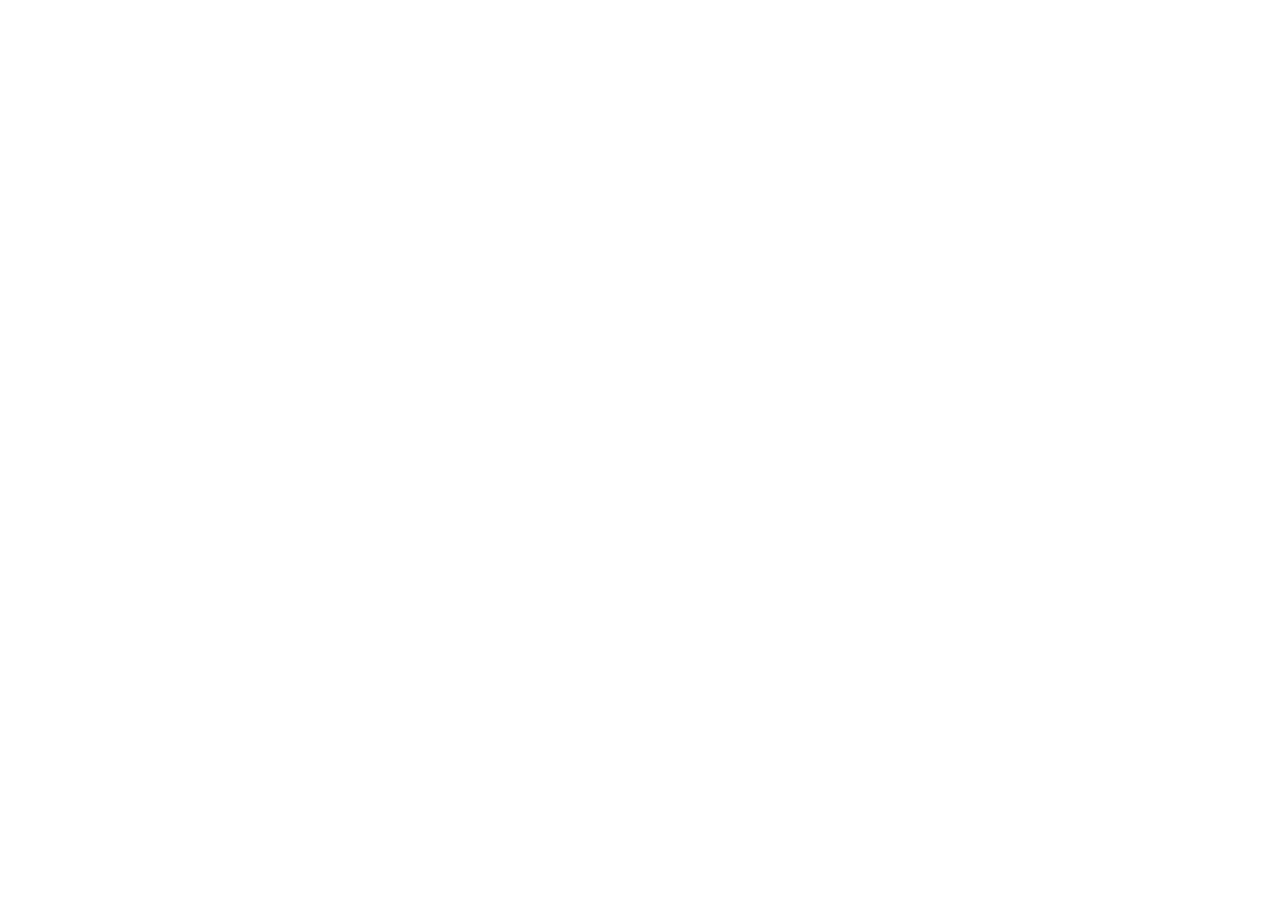
==== HowItWorks/HIW.html @ d3413a45 "hiw" ====
<!DOCTYPE html>
<html lang="en">
<head>
    <meta charset="UTF-8">
    <meta http-equiv="X-UA-Compatible" content="IE=edge">
    <meta name="viewport" content="width=device-width, initial-scale=1.0">
    <title>How it Works</title>
</head>
<body>
    

    
</body>
</html>
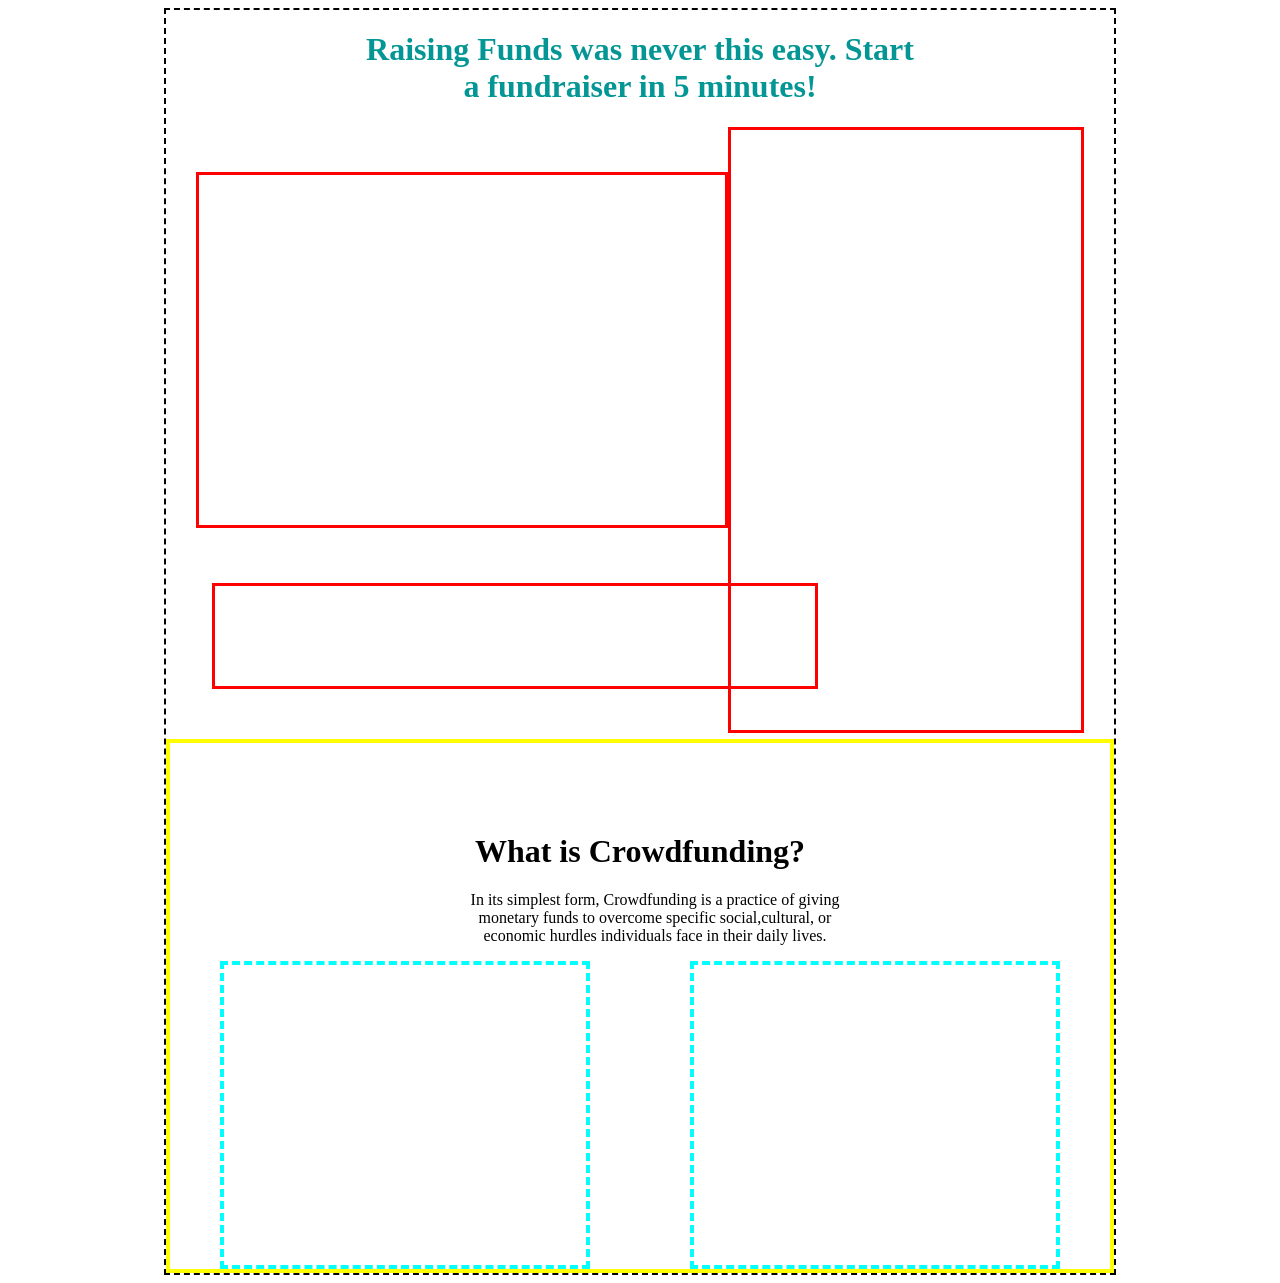
==== commit d1fa93c6: "2%complete" ====
--- a/HowItWorks/HIW.html
+++ b/HowItWorks/HIW.html
@@ -6,8 +6,122 @@
     <meta name="viewport" content="width=device-width, initial-scale=1.0">
     <title>How it Works</title>
 </head>
+<style>
+    div>#h{
+        text-align: center;
+        justify-content: space-around;
+        margin-left: 200px;
+        margin-right: 200px;
+        color: #039695;
+    }
+    #Box{
+        width: 75%;
+        border: 2px dashed black;
+        margin: auto;
+    }
+    #secBox>#con{
+        height: 600px;
+        width: 400px;
+        border: 3px solid red;
+        margin-right: 30px;
+    }
+    #secBox{
+        display: flex;
+        justify-content: space-around;
+    }
+    #img{
+        height: 350px;
+        width: 600px;
+        border: 3px solid red;
+        margin-top: 45px;
+        margin-left: 30px;
+    }
+    #rating{
+        height: 100px;
+        width: 600px;
+        margin-top: -150px;
+        margin-bottom: 50px;
+        margin-left: 46px;
+        border: 3px solid red;
+    }
+    /* ------------------------------------------------------------------------------------------------*/
+    /* yt css */
+    #Yt{
+        border: 4px solid yellow;
+    }
+    #Yt>#yttext{
+
+        margin-top: 90px;
+        text-align: center;
+    }
+   #yttext>p{
+    margin-left: 300px;
+    margin-right: 270px;
+   }
+   #ytbox{
+     display: flex;
+     justify-content: center;
+}
+   #ytbox>div{
+    height: 300px;
+    width: 500px;
+    border: 4px dashed aqua;
+    /* padding-left: 80px;
+    padding-right: 80px; */
+    margin-left: 50px;
+    margin-right: 50px;
+   }
+
+</style>
 <body>
-    
+    <div>
+        <!-- this is for header -->
+    </div>
+<div id="Box">
+    <!-- First full Body started-->
+    <div>
+     <h1 id="h">Raising Funds was never this easy. Start a fundraiser in 5 minutes!</h1>
+    </div>
+     <div id="secBox">  <!--this div for image and contact -->
+
+
+       <div  id="img">
+         <!-- for image  -->
+       </div>
+
+
+       <div id="con">
+        <!-- for contact  -->
+       </div>
+    </div>
+
+    <div id="rating">
+        <!-- image bottom rating -->
+
+       </div>
+   
+<!-- ________________________________________________________________________________________________________ -->
+
+<div id="Yt">
+    <div id="yttext">
+        <h1>What is Crowdfunding?</h1>
+        <p>In its simplest form, Crowdfunding is a practice of giving monetary funds 
+            to overcome specific social,cultural, or economic hurdles individuals face in their daily lives.</p>
+    </div>
+  
+  <div id="ytbox">
+    <div></div>
+    <div></div>
+  </div>
+</div>
+
+</div>
+
+
+
+
+
+
 
     
 </body>
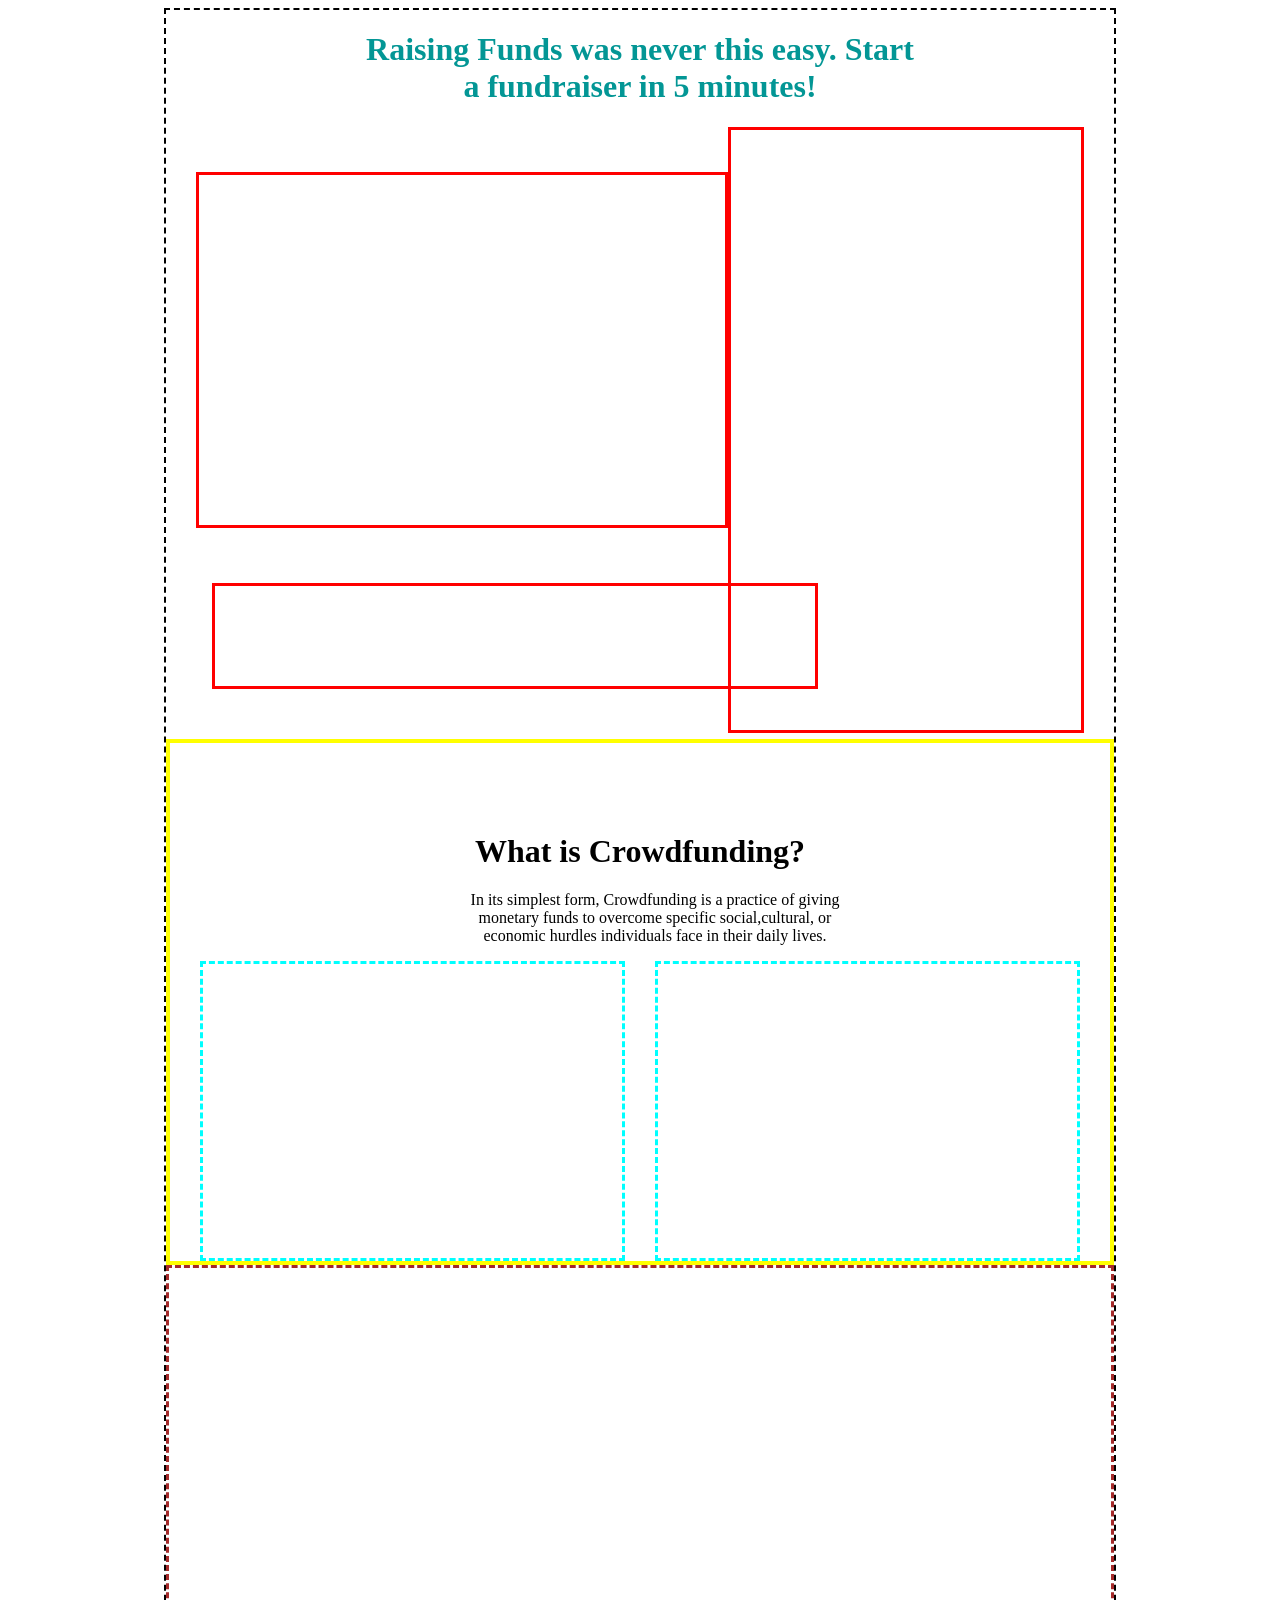
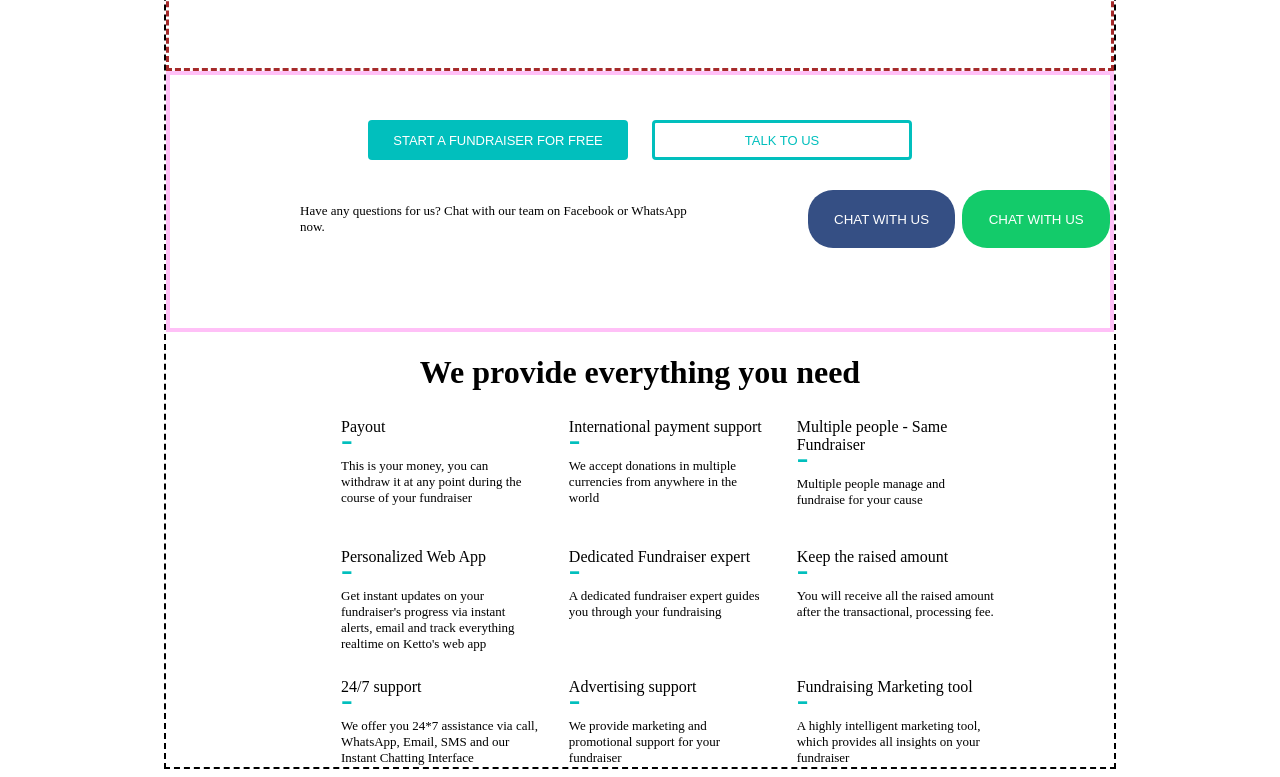
==== commit b2ed2dea: "10%" ====
--- a/HowItWorks/HIW.html
+++ b/HowItWorks/HIW.html
@@ -7,36 +7,36 @@
     <title>How it Works</title>
 </head>
 <style>
-    div>#h{
+    .h{
         text-align: center;
         justify-content: space-around;
         margin-left: 200px;
         margin-right: 200px;
         color: #039695;
     }
-    #Box{
+    .a-Box{
         width: 75%;
         border: 2px dashed black;
         margin: auto;
     }
-    #secBox>#con{
+    .con{
         height: 600px;
         width: 400px;
         border: 3px solid red;
         margin-right: 30px;
     }
-    #secBox{
+    .secBox{
         display: flex;
         justify-content: space-around;
     }
-    #img{
+    .figure{
         height: 350px;
         width: 600px;
         border: 3px solid red;
         margin-top: 45px;
         margin-left: 30px;
     }
-    #rating{
+    .rating{
         height: 100px;
         width: 600px;
         margin-top: -150px;
@@ -46,83 +46,336 @@
     }
     /* ------------------------------------------------------------------------------------------------*/
     /* yt css */
-    #Yt{
+    .Yt{
         border: 4px solid yellow;
     }
-    #Yt>#yttext{
+    .Yt>.yttext{
 
         margin-top: 90px;
         text-align: center;
     }
-   #yttext>p{
+   .yttext>p{
     margin-left: 300px;
     margin-right: 270px;
    }
-   #ytbox{
-     display: flex;
-     justify-content: center;
+   .ytbox{
+    
+     display: grid;
+     height: 300px;
+     grid-template-columns: repeat(2,1fr);
+     justify-content: space-around;
+     column-gap: 30px;
+     padding-left: 30px;
+     padding-right: 30px;
+
 }
-   #ytbox>div{
-    height: 300px;
-    width: 500px;
-    border: 4px dashed aqua;
-    /* padding-left: 80px;
-    padding-right: 80px; */
-    margin-left: 50px;
-    margin-right: 50px;
-   }
-
+   .ytbox>div{
+    
+    border: 3px dashed aqua;
+   
+   }
+   /* -------------------------------------------------------------------------------------------- */
+   /* fund css */
+
+   .fund>div{
+     height: 400px;
+     border: 3px dashed brown;
+   }
+   .contact{
+    display: flex;
+    justify-content: center;
+    
+   }
+   
+   .contact>div button{
+      
+        height: 40px;
+       width: 260px;
+        
+        margin-top: 45px;
+        font-size: 13px;
+        cursor: pointer;
+        outline: none;
+        
+   }
+   .buttonOne{
+    height: 100px;
+    color: white;
+   border-radius: 4px;
+    background-color: #01bfbd;
+    border: none;
+     margin-right: 10px;
+   }
+   .buttonTwo{
+    height: 100px;
+    color: #01bfbd;
+   border: 3px solid #01bfbd;
+   border-radius: 4px;
+    background-color: white;
+    margin-left: 10px;
+   
+   }
+   .buttonTwo:hover{
+    color: white;
+    background-color: #01bfbd;
+   }
+   .buttonOne:hover{
+     background-color:  #2f8f8a;
+   }
+
+   /* ____________________________________________________________________________________
+   contact css */
+
+
+   .contactTwo{
+    display: flex;
+    margin-left: 110px;
+    margin-top: 30px;
+    margin-bottom: 80px;
+    
+   }
+   .contactTwo>p{
+    font-size: 13px;
+    padding-left: 20px;
+    padding-right: 20px;
+   }
+   .contactTwo>button{
+    width: 150px;
+    border-radius: 25px;
+    border: none;
+    cursor: pointer;
+   }
+   .chatOne{
+    background-color: #354f84 ;
+    color: white;
+    margin-left: 80px;
+   
+   }
+   .chattwo{
+    background-color: #13cb6a;
+    color: white;
+    margin-left: 7px;
+   }
+   .chattwo:hover{
+    background-color: #1b894e;
+
+   }
+   .chatOne:hover{
+    background-color: #2b3e64;
+   }
+   .forborder{
+  border: 4px solid rgb(255, 192, 247);
+   }
+   /* --------------------------------------------------------------------------------------------- */
+  /* services css */
+  .a-container{
+    display: grid;
+    width: 70%;
+    margin-left: 170px;
+    margin-top: -15px;
+    /* margin: auto; */
+    grid-template-columns: repeat(3,1fr);
+    /* border: 2px solid red; */
+    row-gap: 20px;
+    column-gap: 20px;
+    /* padding-left: 50px;
+    padding-right: 50px; */
+    
+  }
+  .a-service-box{
+   /* border: 2px solid greenyellow; */
+    margin: 5px 5px 5px 5px;
+    
+    height: 100px;
+  }
+  .a-para{
+    font-size: 13px;
+    margin-top: -37px;
+    
+  }
+ .a-das{
+    color: #01bfbd;
+    font-size: 35px;
+    margin-top: -32px;
+    /* margin-bottom: 10px; */
+ }
+ 
 </style>
+
+
+
+
 <body>
     <div>
         <!-- this is for header -->
     </div>
-<div id="Box">
+<div class="a-Box">
     <!-- First full Body started-->
     <div>
-     <h1 id="h">Raising Funds was never this easy. Start a fundraiser in 5 minutes!</h1>
-    </div>
-     <div id="secBox">  <!--this div for image and contact -->
-
-
-       <div  id="img">
+     <h1 class="h">Raising Funds was never this easy. Start a fundraiser in 5 minutes!</h1>
+    </div>
+     <div class="secBox">  <!--this div for image and contact -->
+
+
+       <div  class="figure">
          <!-- for image  -->
        </div>
 
 
-       <div id="con">
+       <div class="con">
         <!-- for contact  -->
        </div>
     </div>
 
-    <div id="rating">
+    <div class="rating">
         <!-- image bottom rating -->
 
        </div>
    
 <!-- ________________________________________________________________________________________________________ -->
 
-<div id="Yt">
-    <div id="yttext">
+<div class="Yt">
+    <div class="yttext">
         <h1>What is Crowdfunding?</h1>
         <p>In its simplest form, Crowdfunding is a practice of giving monetary funds 
             to overcome specific social,cultural, or economic hurdles individuals face in their daily lives.</p>
     </div>
   
-  <div id="ytbox">
+  <div class="ytbox">
     <div></div>
     <div></div>
   </div>
 </div>
-
+   <!-- ________________________________________________________________________________________________________ -->
+      <!-- fundraiser steps -->
+      
+     <div class="fund">
+
+        
+    <div></div>
+
+
+
+     </div>
+
+
+     <!-- ________________________________________________________________________________________________________ -->
+
+     <!-- contact part  -->
+     <div class="forborder">
+      <div class="contact">
+     <div>
+             
+                <button class="buttonOne">START A FUNDRAISER FOR FREE</button>
+              
+              
+                 <button class="buttonTwo">TALK TO US</button>
+               
+    </div>
 </div>
 
 
-
-
-
-
-
+    <div class="contactTwo">
+        <p>Have any questions for us? Chat with our team on Facebook or WhatsApp now.</p>
+        <button class="chatOne"> CHAT WITH US</button>
+        <button class="chattwo">CHAT WITH US</button>
+    </div>
+</div>
+
+    <!-- ________________________________________________________________________________________________________ -->
+    
+    <!-- Services section -->
+
+    <h1 style="text-align: center;">We provide everything you need</h1>
+    <div class="a-container">
+    
+        <div class="a-service-box">
+            <p>Payout</p>
+            <p class="a-das">-</p>
+            <p class="a-para">This is your money, you can withdraw it at any point during the course of your fundraiser</p>
+    
+        </div>
+        <div class="a-service-box">
+            
+            <p>International payment support</p>
+            <p class="a-das">-</p>
+            <p class="a-para">We accept donations in multiple currencies from anywhere in the world
+            </p>
+
+        </div>
+        <div class="a-service-box">
+            <p>Multiple people - Same Fundraiser</p>
+            <p class="a-das">-</p>
+            <p class="a-para">Multiple people manage and fundraise for your cause</p>
+       
+
+        </div>
+        <div class="a-service-box">
+            <p>Personalized Web App</p>
+            <p class="a-das">-</p>
+            <p class="a-para">Get instant updates on your fundraiser's progress via instant alerts, email and track everything realtime on Ketto's web app</p>
+       
+        </div>
+        <div class="a-service-box">
+            <p>Dedicated Fundraiser expert</p>
+            <p class="a-das">-</p>
+            <p class="a-para">A dedicated fundraiser expert guides you through your fundraising</p>
+       
+
+        </div>
+        <div class="a-service-box">
+            <p>
+                Keep the raised amount</p>
+            <p class="a-das">-</p>
+            <p class="a-para">You will receive all the raised amount after the transactional, processing fee.
+            </p>
+       
+
+        </div>
+        <div class="a-service-box">
+            <p>24/7 support
+            </p>
+            <p class="a-das">-</p>
+            <p class="a-para">We offer you 24*7 assistance via call, WhatsApp, Email, SMS and our Instant Chatting Interface
+            </p>
+       
+
+        </div>
+        <div class="a-service-box">
+            <p>Advertising support</p>
+            <p class="a-das">-</p>
+            <p class="a-para">We provide marketing and promotional support for your fundraiser
+            </p>
+       
+
+        </div>
+        <div class="a-service-box">
+            <p>Fundraising Marketing tool</p>
+            <p class="a-das">-</p>
+            <p class="a-para">A highly intelligent marketing tool, which provides all insights on your fundraiser
+            </p>
+       
+            
+        </div>
+    
+    
+        </div>
+
+
+    </div>
+
+
+
+
+
+
+
+
+
+
+
+
+</div>
     
 </body>
 </html>
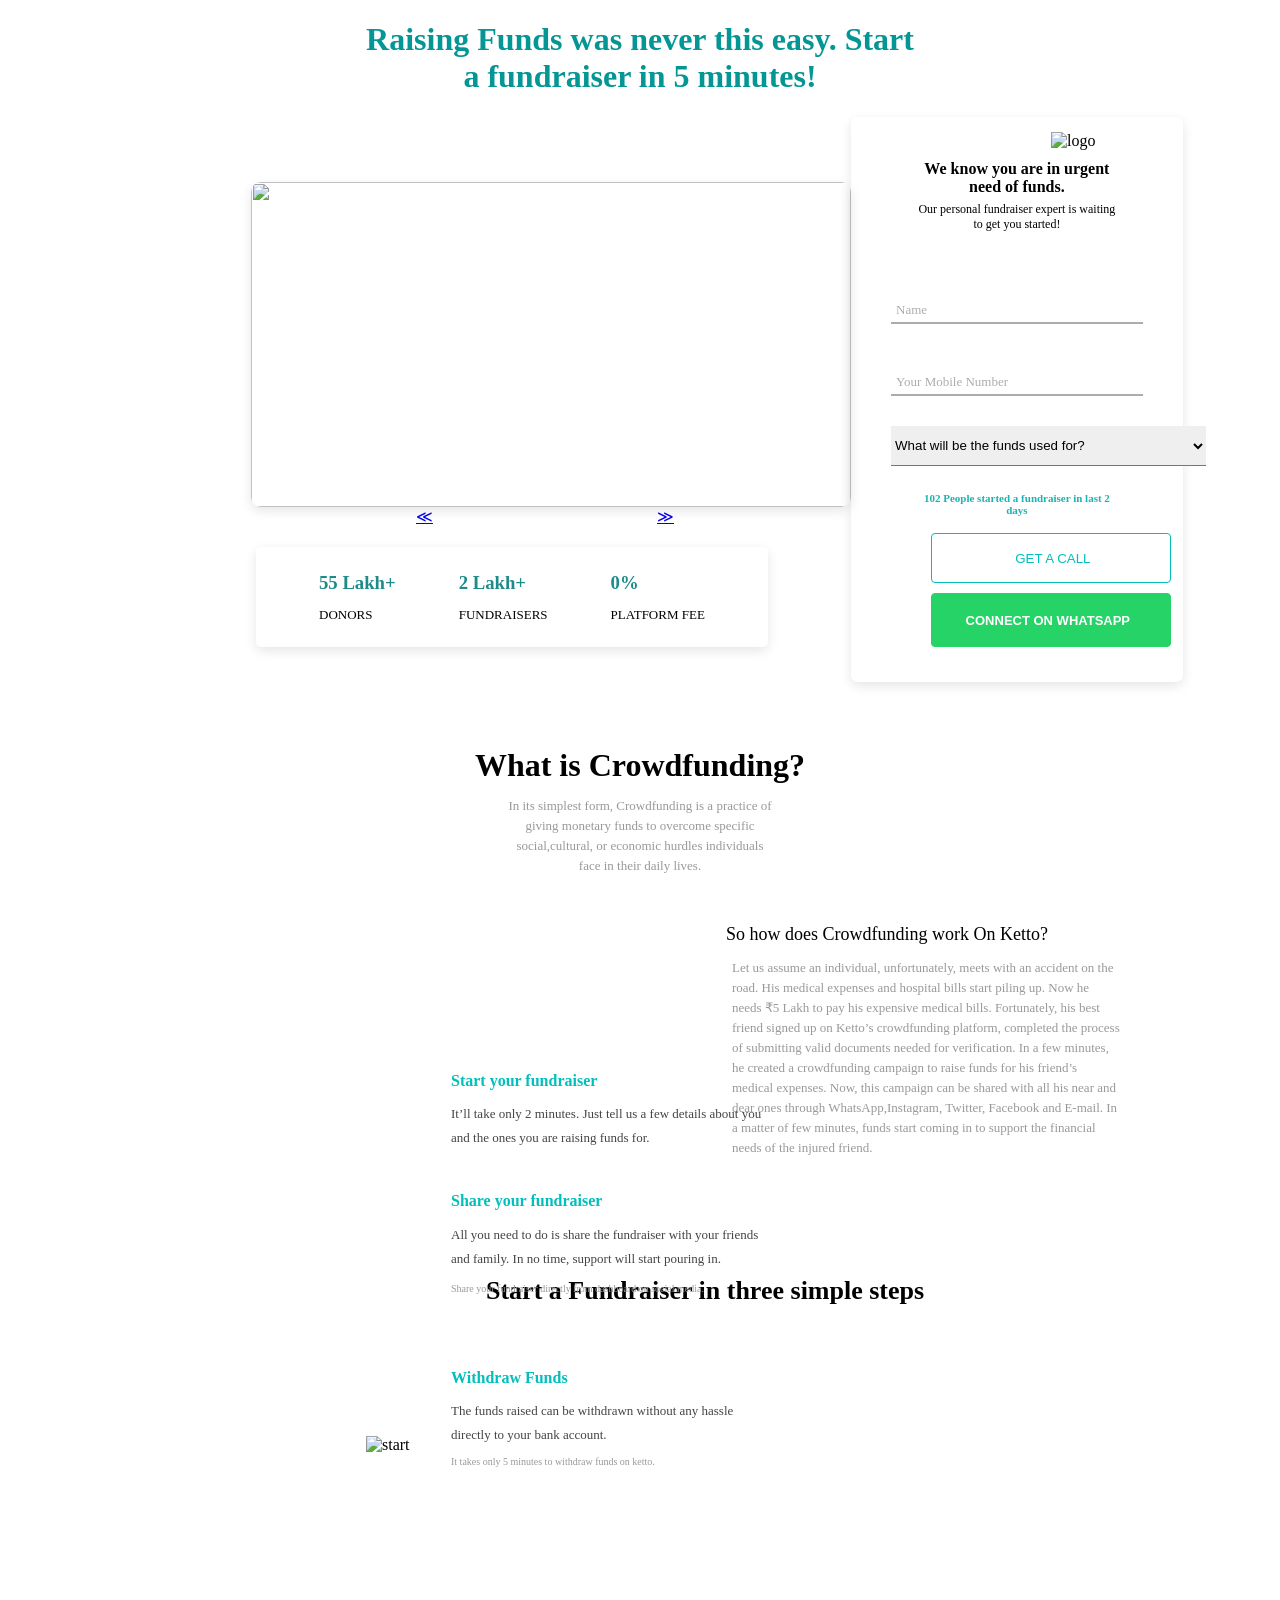
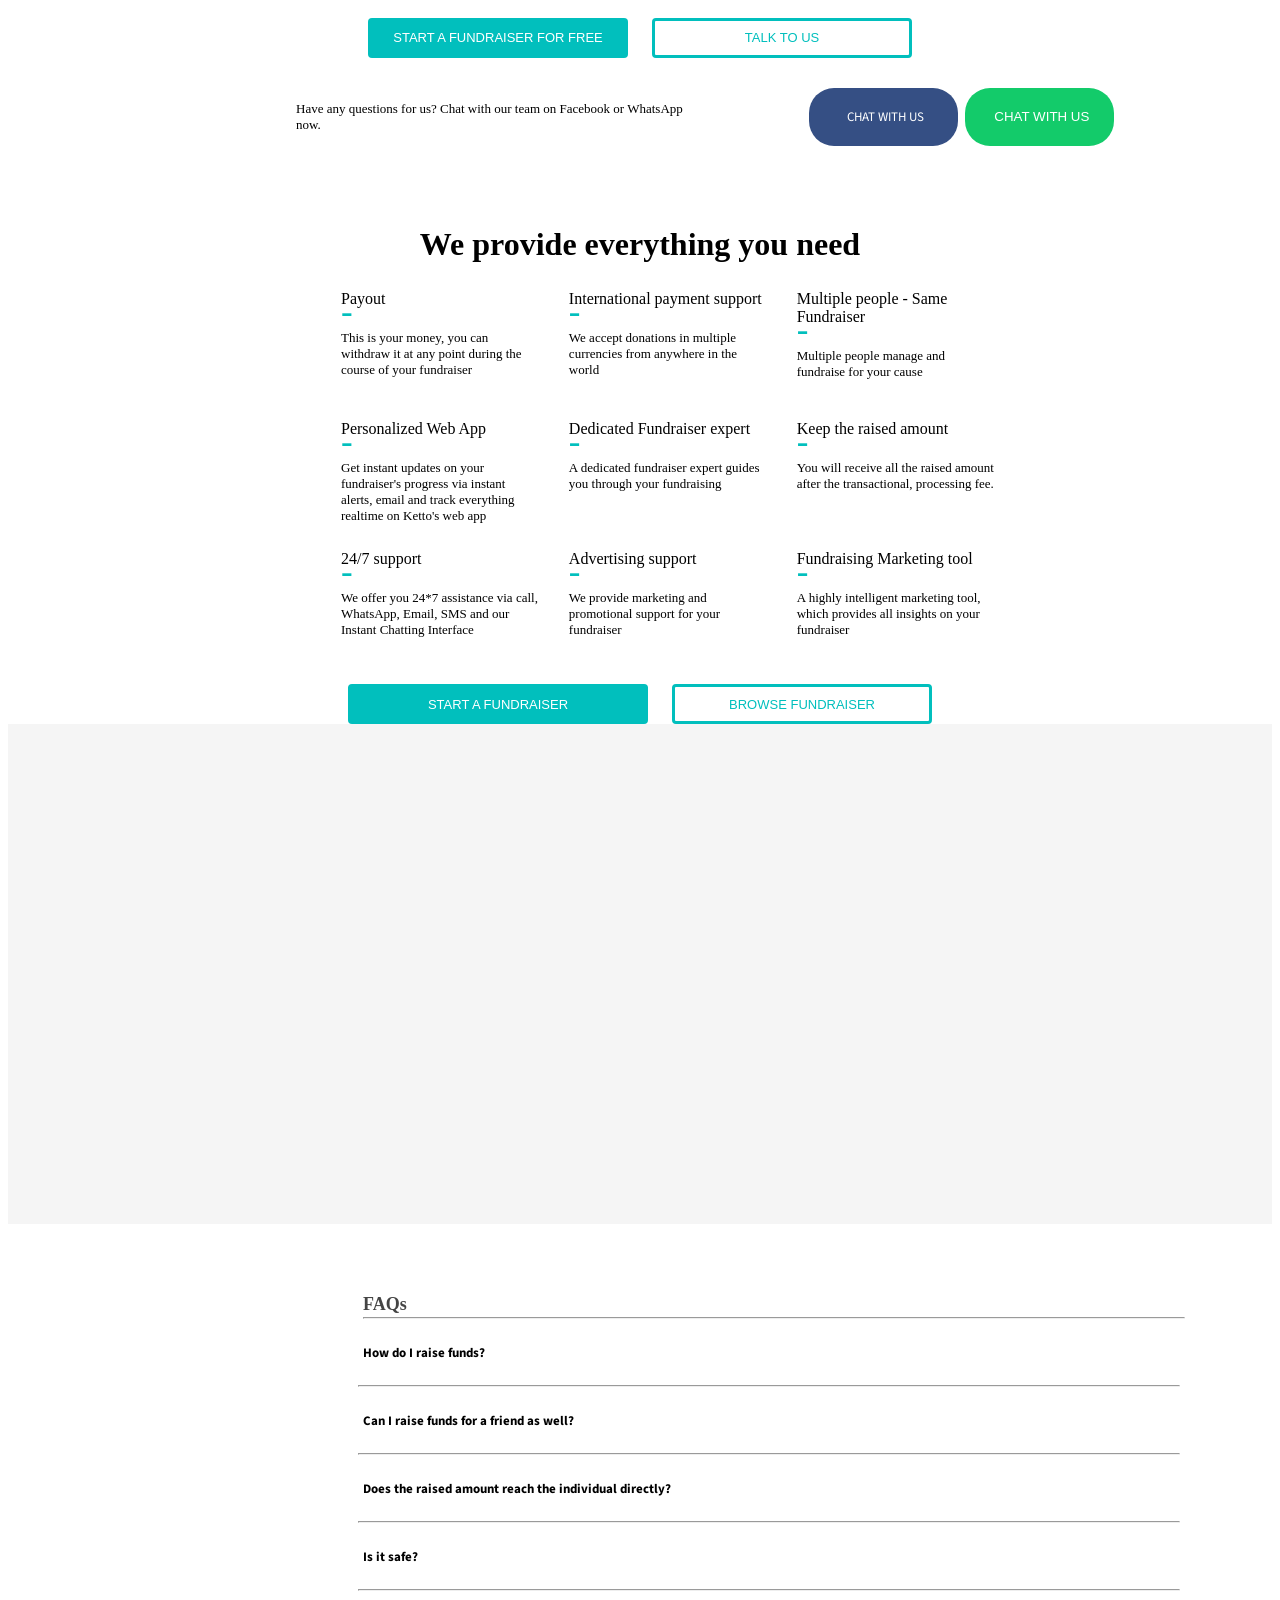
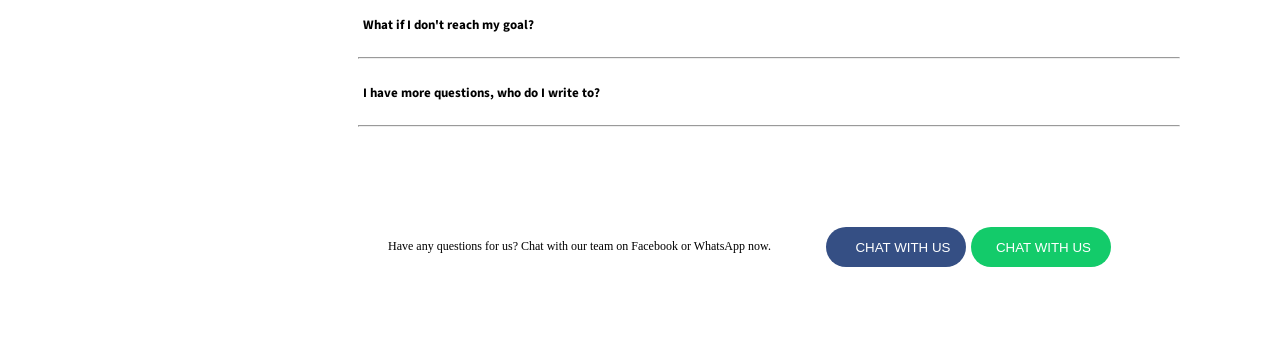
==== commit 630eefb9: "80% done" ====
--- a/HowItWorks/HIW.html
+++ b/HowItWorks/HIW.html
@@ -4,7 +4,17 @@
     <meta charset="UTF-8">
     <meta http-equiv="X-UA-Compatible" content="IE=edge">
     <meta name="viewport" content="width=device-width, initial-scale=1.0">
-    <title>How it Works</title>
+    <!-- <script src="https://kit.fontawesome.com/afad2b2f64.js" crossorigin="anonymous"></script> -->
+    <script src="https://kit.fontawesome.com/080f947021.js" crossorigin="anonymous"></script>
+    <title>What Is Crowdfunding? | How Crowdfunding Works? -Ketto</title>
+    <link rel="shortcut icon" href="https://ketto.gumlet.io/assets/images/how-it-works/ketto-logo.svg?w=480&dpr=1.0">
+    <link rel="stylesheet" as="font" onload="this.onload=null;this.rel='stylesheet'" href="https://fonts.googleapis.com/css2?family=Source+Sans+Pro:wght@100,200&amp;display=swap">
+    <link rel="stylesheet" as="font" onload="this.onload=null;this.rel='stylesheet'" href="https://fonts.googleapis.com/css?family=Material+Icons&amp;display=swap">
+    <link rel="preconnect" href="https://fonts.googleapis.com">
+<link rel="preconnect" href="https://fonts.gstatic.com" crossorigin>
+<link href="https://fonts.googleapis.com/css2?family=Montserrat:wght@600&family=Source+Sans+Pro:wght@200&display=swap" rel="stylesheet">
+ <!-- Boxicons CDN Link -->
+ <link href='https://unpkg.com/boxicons@2.0.7/css/boxicons.min.css'>
 </head>
 <style>
     .h{
@@ -16,13 +26,13 @@
     }
     .a-Box{
         width: 75%;
-        border: 2px dashed black;
+        /* border: 2px dashed black; */
         margin: auto;
     }
     .con{
-        height: 600px;
+        height: 500px;
         width: 400px;
-        border: 3px solid red;
+        /* border: 3px solid red; */
         margin-right: 30px;
     }
     .secBox{
@@ -30,57 +40,19 @@
         justify-content: space-around;
     }
     .figure{
-        height: 350px;
-        width: 600px;
-        border: 3px solid red;
-        margin-top: 45px;
+        /* height: 330px; */
+        /* width: 600px; */
+        /* border: 3px solid red; */
+        margin-top: 55px;
         margin-left: 30px;
-    }
-    .rating{
-        height: 100px;
-        width: 600px;
-        margin-top: -150px;
-        margin-bottom: 50px;
-        margin-left: 46px;
-        border: 3px solid red;
-    }
-    /* ------------------------------------------------------------------------------------------------*/
-    /* yt css */
-    .Yt{
-        border: 4px solid yellow;
-    }
-    .Yt>.yttext{
-
-        margin-top: 90px;
-        text-align: center;
-    }
-   .yttext>p{
-    margin-left: 300px;
-    margin-right: 270px;
-   }
-   .ytbox{
-    
-     display: grid;
-     height: 300px;
-     grid-template-columns: repeat(2,1fr);
-     justify-content: space-around;
-     column-gap: 30px;
-     padding-left: 30px;
-     padding-right: 30px;
-
-}
-   .ytbox>div{
-    
-    border: 3px dashed aqua;
-   
-   }
+
+    }
+    
+   
    /* -------------------------------------------------------------------------------------------- */
    /* fund css */
 
-   .fund>div{
-     height: 400px;
-     border: 3px dashed brown;
-   }
+   
    .contact{
     display: flex;
     justify-content: center;
@@ -149,7 +121,18 @@
     background-color: #354f84 ;
     color: white;
     margin-left: 80px;
-   
+    font-size: 13px;
+    color: white;
+   font-family: Source Sans Pro,sans-serif;
+     }
+
+    /* _________________________ */
+   
+   .a-chatwithus{
+     margin-left: 10px;
+   }
+   .fab{
+    margin-left: -5px;
    }
    .chattwo{
     background-color: #13cb6a;
@@ -163,9 +146,7 @@
    .chatOne:hover{
     background-color: #2b3e64;
    }
-   .forborder{
-  border: 4px solid rgb(255, 192, 247);
-   }
+   
    /* --------------------------------------------------------------------------------------------- */
   /* services css */
   .a-container{
@@ -199,13 +180,506 @@
     margin-top: -32px;
     /* margin-bottom: 10px; */
  }
+ .a-raiseFund{
+    background-color: #f5f5f5 ;
+    height: 500px;
+    /* width: 1330px; */
+ }
+ /* ____________________________________________________________________________________________________________________ */
+ /* contact Side  */
+
+ .center{
+    width: 35%;
+    box-shadow: rgba(0, 0, 0, 0.1) 0px 4px 12px;
+    border-radius: 7px;
+ }
+ .center>img{
+        margin-left: 200px;
+        margin-top: 15px;
+        height: 25px;
+    }
+    .center h4{
+        text-align: center;
+        padding: 0 0 20px 0;
+        margin-top: 10px;
+        margin-left: 60px;
+        margin-right: 60px;
+        /* border-bottom: 1px solid silver; */
+    }
+    .center form{
+        padding: 0 40px;
+        box-sizing: border-box;
+    }
+    form .txt_field{
+        position: relative;
+        border-bottom: 2px solid #abadab;
+        margin: 30px 0;
+    }
+    .txt_field input{
+        width: 100%;
+        padding: 0 5px;
+        height: 40px;
+        font-size: 16px;
+        border: none;
+        background: none;
+        outline: none;
+    }
+    .txt_field label{
+        position: absolute;
+        top: 50%;
+        left: 5px;
+        color: #adadab;
+        transform: translateY(-50%);
+        font-size: 16px;
+        pointer-events: none;
+    }
+    input[type="submit"]{
+        height: 50px;
+        width: 240px;
+    color: #01bfbd;
+   border: 1.7px solid ;
+   border-color: #01bfbd;
+   border-radius: 4px;
+    background-color: white;
+    margin-left: 40px;
+    cursor: pointer;
+    
+   
+    }
+    input[type="whatsapp"]{
+        height: 50px;
+        width: 206px;
+    color: white;
+   border: 1.7px solid ;
+   border-color: #25d366;
+   border-radius: 4px;
+    background-color: #25d366;
+    margin-left: 40px;
+    cursor: pointer;
+    
+    }
+    .a-whatsapp input[value]{
+        font-size: 13px;
+        font-weight: bold;
+        padding-left: 30px;
+        margin-bottom: 35px;
+    }
  
+   
+    .center>p{
+        font-size: 12px;
+        text-align: center;
+        padding: 0 0 20px 0;
+        margin-top: -35px;
+        margin-left: 65px;
+        margin-right: 65px;
+    }
+    .txt_field label{
+        padding-top: 15px;
+        font-size: 13px;
+    }
+ .a-para2{
+    font-size: 11px;
+        text-align: center;
+        padding: 0 0 20px 0;
+       color: #1bb4b1 ;
+        margin-left: 30px;
+        margin-right: 30px;
+ }
+ .a-getcall{
+    margin-top: -28px;
+  
+ }
+ .a-whatsapp{
+    margin-top: 10px;
+    
+ }
+ .txt_field{
+    display: flex;
+ }
+ .fa{
+    margin-left: 95px;
+    padding-top: 20px;
+ }
+ /* _____________________________________________________________________________________________ */
+  
+ .a-rating{
+        height: 100px;
+        display: flex;
+        width: 54%;
+        box-shadow: rgba(0, 0, 0, 0.1) 0px 4px 12px;
+        margin-top: -135px;
+        margin-bottom: 50px;
+        border-radius: 5px;
+        margin-left: 90px;
+        justify-content: space-evenly;
+        align-items: center;
+        /* border: 3px solid red; */
+    }
+   
+    .a-rating>div h5{
+        margin-top: -5px;
+        font-weight: lighter;
+        font-size: 13px;
+    }
+    .a-rating>div h3{
+        margin-top: 22px;
+    color: #1e8b8a;
+    }
+ /* ____________________________________________________________________________________________________________ */
+
+  /* ------------------------------------------------------------------------------------------------*/
+    /* yt css */
+    .Yt{
+        margin-top: 100px;
+        /* border: 4px solid yellow; */
+    }
+    .yttext{
+
+        margin-top: 40px;
+        text-align: center;
+    }
+   .yttext>div{
+    margin-left: 340px;
+    margin-right: 340px;
+    margin-top: -10px;
+    margin-bottom: 30px;
+    font-size: 13px;                                
+    line-height: 20px;
+    color: #999;
+   }
+   .ytbox{
+     display: grid;
+     height: 300px;
+     grid-template-columns: repeat(2,1fr);
+     justify-content: space-around;
+     column-gap: 30px;
+     padding-left: 30px;
+     padding-right: 30px;
+
+}
+.a-ytvideo iframe{
+   margin-left: 20px;
+  margin-top: 10px;
+  border-radius: 10px;
+}
+   .ytbox>div{
+    height: 300px;
+    width: 400px;
+    margin-left: 50px;
+    /* border: 3px dashed aqua; */
+   
+   }
+   .a-ytpara h3{
+    font-weight: 100;
+    font-size: 18px;
+   }
+   .a-ytpara div{
+    font-size: 13px;                                
+    line-height: 20px;
+    color: #999;
+    margin: -5px auto;
+    width: 97%;
+   }
+.a-ytpara 
+{
+    
+   margin-right: 110px;
+    font-size: 15px;
+    font-weight: 100;
+}
+.a-faq{
+    width: 60%;
+    margin-left: 300px;
+    
+    /* height: 400px; */
+    
+
+    
+}
+.a-faq>h2{
+    font-size: 18px;
+    color: #444444;
+    font-family: Source Sans Pro,;
+    margin-top: 70px;
+    margin-left: 55px;
+  
+    
+}
+.hrone{
+   width: 820px;
+    margin-top: -13px;
+    margin-left: 55px;
+    margin-right: px;
+}
+
+details[open]:hover{
+    background-color: white;
+    
+}
+details:hover{
+   
+    background-color: rgb(247, 247, 247);
+   
+}
+details{
+    margin-left: 50px;
+    margin-right: 20px; 
+    width: 840px;
+    
+}
+
+.hrtwo{
+    width: 820px;
+    margin-left: 50px;
+    margin-right: 20px;
+  color: #999;
+    
+}
+details div{
+    margin-top: 15px;
+}
+details div>p{
+   margin-left:5px;
+    /* font-weight: bold; */
+   margin-top: -9px;
+   line-height: 25px;
+    font-weight: 600;
+    color: #999;
+    font-size: 14px;
+    font-family: Source Sans Pro,sans-serif;
+    
+}
+
+
+
+details > summary{
+    padding-right: 10px;
+    padding-left: 5px;
+    
+    padding-top: 17px;
+    padding-bottom: 15px;
+    list-style:  none;
+    
+    
+}
+details>summary::-webkit-details-marker{
+    display: none;
+}
+ summary{
+    border-bottom: #adadab;
+    font-weight: bolder;
+    font-size: 13px;
+    font-family: Source Sans Pro,sans-serif;
+    cursor: pointer;
+ }
+ .flexthedash{
+    display: flex;
+ }
+  .flexthedash .fa{
+    cursor: pointer;
+    color: #01bfbd;
+    margin-left: -60px;
+
+ }
+ 
+
+ /* _______________________________________________________________________________ */
+ .contactThree{
+    display: flex;
+    margin-left: 330px;
+    /* margin-right: px; */
+    margin-top: 100px;
+    margin-bottom: 80px;
+    
+   }
+   .contactThree>p{
+    font-size: 12px;
+    padding-left: 50px;
+    padding-right: 50px;
+   }
+   .contactThree button{
+    width: 140px;
+     height: 40px;
+     margin-left: 5px;
+    border-radius: 25px;
+    border: none;
+    cursor: pointer;
+    
+   }
+   
+   
+   .chatthree{
+    background-color: #354f84 ;
+    color: white;
+    margin-left: 5px;
+   padding-left: 15px;
+   
+   }
+   .chatfour{
+    background-color: #13cb6a;
+    color: white;
+    padding-left: px;
+   }
+   .chatfour:hover{
+    background-color: #1b894e;
+
+   }
+   .chatthree:hover{
+    background-color: #2b3e64;
+   }
+   /* __________________________________________________________________________________________
+    
+    /* .fund>div{
+     height: 400px;
+     border: 3px dashed brown;
+   }*/
+   .funda{
+    font-weight: 600;
+    color: #999;
+    font-size: 14px;
+    font-family: Source Sans Pro,sans-serif;
+   }
+   .fomt-h2{
+    font-size: 26px;
+    font-weight: bold;
+    margin-top: 70px;
+    margin-left: 320px;
+    margin-bottom: 130px;
+   }
+.font-style {
+    margin-left: 335px;
+}
+.a-rows{
+    /* width: 1000px; */
+    /* height: 700px; */
+    /* margin: auto; */
+}
+.left{
+   
+    display: flex;
+    flex-direction: row;
+    margin-top: 100px;
+}
+
+.simple-img > img{
+    width: 60px;
+    height: 390px;
+    margin-top: -40px;
+    margin-left:200px;
+}
+.simple-info > div{
+    width: 312px;
+    margin-bottom: 50px;
+    /* height: 190px;  */
+}
+
+.simple-info  h4{
+    color: #01bfbd;
+    font-weight: 700;
+    line-height: 1px;
+}
+
+.simple-info  p{
+   
+    font-size: 13px;
+    line-height: 24px;
+    color: #444;
+}
+.updirection{
+    margin-top: -395px;
+    margin-left: -50px;
+    display: flex;
+}
+.right > video{
+    margin-top: -40px;
+    width: 400px;
+    height: 550px;
+}
+/* _________________________________________________________________________________________________ */
+select{
+    border-top: none;
+    border-left: none;
+    border-right: none;
+    width: 315px;
+    height: 40px;
+    cursor: pointer;
+}
+select option{
+   padding-top: 20px;
+}
+
+
+/* _____________________________________________________________________________________________________ */
+#slider {
+  position: relative;
+  width: 600px;
+  height: 325px;
+  margin-top: 10px;
+  border-radius: 10px;
+   margin-left: 55px;
+  overflow: hidden;
+  box-shadow: rgba(0, 0, 0, 0.1) 0px 4px 12px;
+
+}
+#slider ul {
+  position: relative;
+  list-style: none;
+  height: 100%;
+  width: 10000%;
+  padding: 0;
+  margin: 0;
+  transition: all 750ms ease;
+  left: 0;
+}
+#slider ul li {
+  position: relative;
+  height: 100%;
+
+  float: left;
+}
+#slider ul li img{
+  width: 600px;
+  height: 325px;
+   box-shadow: rgba(0, 0, 0, 0.1) 0px 4px 12px;
+
+}
+#slider #prev, #slider #next {
+  width: 50px;
+  line-height: 50px;
+  text-align: center;
+  color: white;
+  text-decoration: none;
+  position: absolute;
+  top: 50%;
+  border-radius: 50%;
+  font-size: 2rem;
+  text-shadow: 0 0 20px rgba(0, 0, 0, 0.6);
+  transform: translateY(-50%);
+  transition: all 150ms ease;
+}
+#slider #prev {
+  left: 10px;
+}
+#slider #next {
+  right: 10px;
+}
+
+#slider #prev:hover, #slider #next:hover {
+  background-color: rgba(0, 0, 0, 0.5);
+  text-shadow: 0;
+}
+#prev, #next{
+    margin-left: 200px;
+    padding-left: 20px;
+}
 </style>
 
 
 
 
 <body>
+    
     <div>
         <!-- this is for header -->
     </div>
@@ -219,17 +693,112 @@
 
        <div  class="figure">
          <!-- for image  -->
+         <div id="slider">
+            <ul id="slideWrap"> 
+                <li><img src="https://ketto.gumlet.io/assets/images/how-it-works/slider-images/image1.jpg?w=768&dpr=1.0" alt=""></li>
+                <li><img src="https://ketto.gumlet.io/assets/images/how-it-works/slider-images/image2.jpg?w=768&dpr=1.0" alt=""></li>
+                <li><img src="https://ketto.gumlet.io/assets/images/how-it-works/slider-images/image3.png?w=768&dpr=1.0" alt=""></li>
+                <li><img src="https://ketto.gumlet.io/assets/images/how-it-works/slider-images/image4.png?w=768&dpr=1.0" alt=""></li>
+                <li><img src="https://ketto.gumlet.io/assets/images/how-it-works/slider-images/image5.jpg?w=768&dpr=1.0" alt=""></li>
+                <li><img src="https://ketto.gumlet.io/assets/images/how-it-works/slider-images/image6.png?w=768&dpr=1.0" alt=""></li>
+                <li><img src="https://ketto.gumlet.io/assets/images/how-it-works/slider-images/image7.jpg?w=768&dpr=1.0" alt=""></li>
+                <li><img src="https://ketto.gumlet.io/assets/images/how-it-works/slider-images/image8.jpg?w=768&dpr=1.0" alt=""></li>
+                <li><img src="https://ketto.gumlet.io/assets/images/how-it-works/slider-images/image9.jpg?w=768&dpr=1.0" alt=""></li>
+                <li><img src="https://ketto.gumlet.io/assets/images/how-it-works/slider-images/image10.jpg?w=768&dpr=1.0" alt=""></li>
+                <li><img src="https://ketto.gumlet.io/assets/images/how-it-works/slider-images/image11.jpg?w=768&dpr=1.0" alt=""></li>
+                <li><img src="https://ketto.gumlet.io/assets/images/how-it-works/slider-images/image12.jpg?w=768&dpr=1.0" alt=""></li>
+                <li><img src="https://ketto.gumlet.io/assets/images/how-it-works/slider-images/image13.jpg?w=768&dpr=1.0" alt=""></li>
+
+                
+              </ul>
+              
+        </div>
+        <a id="prev" href="#">&#8810;</a>
+        <a id="next" href="#">&#8811;</a>
+       
        </div>
 
 
-       <div class="con">
+      
+        <div class="center"> <!--Main Box -->
+<!-- ____________________________________________________________________________________ -->
+         <img src="https://ketto.gumlet.io/assets/images/how-it-works/ketto-logo.svg?w=480&dpr=1.0" alt="logo">
+            <h4>We know you are in urgent need of funds.</h4>
+            <p>Our personal fundraiser expert is waiting to get you started!</p>
+            <!-- form start-->
+    
+            <form method="post">
+                <div class="txt_field">
+                    <div>
+                    <input type="email" required >
+                    <label>Name</label></div>
+                    <div>
+                    <i class="fa fa-user" aria-hidden="true"></i>
+                </div>
+                </div>
+    
+                <div class="txt_field">
+                    <input type="password" required>
+                    <label>Your Mobile Number</label>
+                </div>
+
+               <select class="select-ttag">
+                <option class="funda">What will be the funds used for?</option>
+                <option value="">Cancer treatment</option>
+                <option value="">Accident treatment</option>
+                <option value="">Liver/Kidney transplant</option>
+                <option value="">Heart operation</option>
+                <option value="">Pre-mature baby care (NICU</option>
+                <option value="">Pre-mature baby care (NICU</option>
+                <option value="">Memorial (Patient expired)</option>
+                <option value="">Others</option>
+               </select>
+                
+                    <!-- <input type="password" required>
+                    <label>Cancer tratement</label> -->
+                   
+                   
+               
+                <h6 class="a-para2">102 People started a fundraiser in last 2 days</h6>
+                <!-- <div class="pass">Forgot Password?</div> -->
+                <div class="a-getcall">
+              <input type="submit"  value=" GET A CALL">
+            </div>
+            <div class="a-whatsapp">
+              <input type="whatsapp"  value=" CONNECT ON WHATSAPP">
+            </div>
+             
+            </form>
+    
+    
+    
+        </div>
         <!-- for contact  -->
-       </div>
+      
     </div>
 
-    <div class="rating">
+    <!-- ________________________________________________________________________________________________________ -->
+    <!-- ratingBox -->
+
+    <div class="a-rating">
         <!-- image bottom rating -->
-
+    
+        <div >
+           <h3>55 Lakh+</h3>
+           <h5>DONORS</h5>
+        </div>
+
+        
+        <div>
+            <h3>2 Lakh+</h3>
+           <h5>FUNDRAISERS</h5>
+        </div>
+        
+        <div>
+            <h3>0%</h3>
+           <h5>PLATFORM FEE</h5>
+        </div>
+   
        </div>
    
 <!-- ________________________________________________________________________________________________________ -->
@@ -237,24 +806,66 @@
 <div class="Yt">
     <div class="yttext">
         <h1>What is Crowdfunding?</h1>
-        <p>In its simplest form, Crowdfunding is a practice of giving monetary funds 
-            to overcome specific social,cultural, or economic hurdles individuals face in their daily lives.</p>
+        <div>In its simplest form, Crowdfunding is a practice of giving monetary funds 
+            to overcome specific social,cultural, or economic hurdles individuals face in their daily lives.</div>
     </div>
   
   <div class="ytbox">
-    <div></div>
-    <div></div>
+    <div class="a-ytvideo"><iframe width="450" height="245" src="https://www.youtube.com/embed/4uu-mKoFR6w" title="YouTube video player" frameborder="0" 
+        allow="accelerometer; autoplay; clipboard-write; encrypted-media; gyroscope; picture-in-picture" allowfullscreen></iframe></div>
+    <div class="a-ytpara">
+        <h3>So how does Crowdfunding work On Ketto?</h3>
+          <div>Let us assume an individual, unfortunately, meets with an accident on the road. His medical expenses and hospital bills start piling up. 
+            Now he needs ₹5 Lakh to pay his expensive medical bills. Fortunately, his best friend signed up on Ketto’s crowdfunding platform, completed
+             the process of submitting valid documents needed for verification. In a few minutes, he created a crowdfunding campaign to raise funds for his friend’s 
+             medical expenses. Now, this campaign can be shared with all his near and dear ones through WhatsApp,Instagram, Twitter, Facebook and E-mail. In a
+              matter of few minutes, funds start coming in to support the financial needs of the injured friend.</div> 
+    </div>
   </div>
 </div>
    <!-- ________________________________________________________________________________________________________ -->
       <!-- fundraiser steps -->
       
      <div class="fund">
-
-        
-    <div></div>
-
-
+   
+        <div>
+            <h2 class="fomt-h2">Start a Fundraiser in three simple steps</h2>
+            <div class="a-rows">
+                <div class="left float-left">
+                    <div class="simple-img">
+                        <img src="https://ketto.gumlet.io/assets/images/homepage/sac-separator.png?w=100&dpr=1.3" alt="start">
+                    </div>
+        </div>
+        <div class="updirection">
+        <div class="simple-info font-style">
+            <div class="1">
+                <h4 class="green-color-text-2">Start your fundraiser</h4>
+                <p class="font-color_1">It’ll take only 2 minutes. Just tell us a few details about you and the ones you are raising funds for.</p>
+            </div>
+            <div class="2">
+                <h4 class="green-color-text-2">Share your fundraiser</h4>
+                <p class="font-color_1">All you need to do is share the fundraiser with your friends and family. In no time, support will start pouring in.</p>
+                <p style=" font-size: 10px;                                
+                line-height: 20px;
+                color: #999;  margin-top: -5px; padding-bottom: 28px;" >Share your fundraiser directly from dashboard on social media.</p>
+            </div>
+            <div class="3">
+                <h4 class="green-color-text-2">Withdraw Funds</h4>
+                <p class="font-color_1">The funds raised can be withdrawn without any hassle directly to your bank account.</p>
+                <p style=" font-size: 10px;                                
+                line-height: 20px;
+                color: #999; margin-top: -8px; padding-bottom: 28px;">It takes only 5 minutes to withdraw funds on ketto.</p>
+            </div>
+        </div>
+   
+    <div class="right float-right"> 
+        <video loop autoplay muted>
+            <source src="https://www.ketto.org/assets/videos/screen_recording.webm" type="video/webm">
+            <source src="https://www.ketto.org/assets/videos/screen_recording.mp4" type="video/mp4">
+        </video>
+    </div>
+    </div> 
+</div>   
 
      </div>
 
@@ -277,8 +888,8 @@
 
     <div class="contactTwo">
         <p>Have any questions for us? Chat with our team on Facebook or WhatsApp now.</p>
-        <button class="chatOne"> CHAT WITH US</button>
-        <button class="chattwo">CHAT WITH US</button>
+        <button class="chatOne">  <i class="fab fa-facebook-f "></i><span class="a-chatwithus">CHAT WITH US</span> </button>   
+        <button class="chattwo"><i class="fab fa-whatsapp" ></i></i><span class="a-chatwithus">CHAT WITH US</span> </button>
     </div>
 </div>
 
@@ -290,6 +901,7 @@
     <div class="a-container">
     
         <div class="a-service-box">
+            
             <p>Payout</p>
             <p class="a-das">-</p>
             <p class="a-para">This is your money, you can withdraw it at any point during the course of your fundraiser</p>
@@ -361,21 +973,219 @@
     
         </div>
 
-
+        <!-- ______________________________________________________________________________________________________________ -->
+          <!-- Button  -->
+  
+          <div class="forborder">
+            <div class="contact">
+           <div>
+                   
+                      <button class="buttonOne" style="width: 300px ;">START A FUNDRAISER</button>
+                    
+                    
+                       <button class="buttonTwo">BROWSE FUNDRAISER</button>
+                     
+          </div>
+      </div>
     </div>
-
-
-
-
-
-
-
-
-
-
-
-
-</div>
+<!-- main div -->
+</div>
+</div>
+<!-- ____________________________________________________________________________________ -->
+<div class="a-raiseFund">
+  
+  
+    <!-- 182 -->
+
+
+
+</div>
+<!-- ____________________________________________________________________________________ -->
+<!-- faq  -->
+
+<div class="a-faq">
+
+    <h2>FAQs</h2>
+     <hr class="hrone">
+  <div class="a-updown">
+   
+      <!-- <div class="a-justfy"> -->
+
+        <!-- CSS 475 line -->
+        <div class="flexthedash">
+            <div>
+   <details>
+    <summary>How do I raise funds?</summary>
+
+
+    <div>
+    <p>To Start a Fundraiser, follow the three steps:</p> <p> 1.  Sign up on Ketto </p><p>2. Fill up the form </p><p>3. Hit Submit</p>
+</div>
+   </details>
+</div>
+<div><i class="fa fa-chevron-down" aria-hidden="true"></i>
+</div>
+</div>
+
+<hr class="hrtwo">
+<div class="flexthedash">
+<div>
+<details>
+    
+    <summary>Can I raise funds for a friend as well?</summary>
+    <div>
+    <p>Yes, you can also raise funds for a friend, a loved one or anyone in need during life's crucial moments</p>
+</div>
+   </details>
+  </div>
+  <div><i class="fa fa-chevron-down" aria-hidden="true"></i>
+  </div>
+</div>
+
+  <hr class="hrtwo">
+
+  <div class="flexthedash">
+<div>
+  <details>
+    <summary>Does the raised amount reach the individual directly?</summary>
+<div>
+    <p>With Ketto, the money you collect goes directly to the bank account associated with your fundraising page. Raising money for yourself or anyone has never been easier.
+    </p></div>
+   </details>
+</div>
+<div><i class="fa fa-chevron-down" aria-hidden="true"></i>
+</div>
+</div>
+
+
+
+   <hr class="hrtwo">
+   <div class="flexthedash">
+    <div>
+   <details>
+    <summary>Is it safe?</summary>
+    <div>
+    <p>Your Ketto fundraiser features the very best in secure payment encryption technology. Not only are your donors online payments safe, your money is stored securely until you're ready to request a withdrawal via electronic bank transfer.</p>
+</div>
+   </details>
+</div>
+<div><i class="fa fa-chevron-down" aria-hidden="true"></i>
+</div>
+</div>
+
+
+
+   <hr class="hrtwo">
+
+   <div class="flexthedash">
+    <div>
+   <details>
+    <summary>What if I don't reach my goal?</summary>
+    <div>
+    <p>No problem. You will still receive the raised amount after the transactional processing fee.
+        To know more about transactional processing fee, visit: www.ketto.org/support/plans-and-pricing</p>
+    </div>
+   </details>
+</div>
+<div><i class="fa fa-chevron-down" aria-hidden="true"></i>
+</div>
+</div>
+
+
+   <hr class="hrtwo">
+   <div class="flexthedash">
+    <div>
+   <details>
+    <summary>I have more questions, who do I write to?</summary>
+    <div>
+    <p>You can write to info@ketto.org Know someone who needs funds for medical treatment urgently? Help them out by sharing this information with them.</p>
+</div>
+   </details>
+</div>
+<div><i class="fa fa-chevron-down" aria-hidden="true"></i>
+</div>
+</div>
+
+   <hr class="hrtwo">
+  </div>
+ 
+ 
+   
+  
+  
+
+</div>
+
+
+<div class="contactThree">
+    <p>Have any questions for us? Chat with our team on Facebook or WhatsApp now.</p>
+    <button class="chatthree">  <i class="fab fa-facebook-f "></i><span class="a-chatwithus">CHAT WITH US</span> </button>   
+    <button class="chatfour"><i class="fab fa-whatsapp" ></i><span class="a-chatwithus">CHAT WITH US</span> </button>
+</div>
+
+
+
+
+
+<script>
+    var responsiveSlider = function() {
+
+var slider = document.getElementById("slider");
+var sliderWidth = slider.offsetWidth;
+var slideList = document.getElementById("slideWrap");
+var count = 1;
+var items = slideList.querySelectorAll("li").length;
+var prev = document.getElementById("prev");
+var next = document.getElementById("next");
+
+window.addEventListener('resize', function() {
+  sliderWidth = slider.offsetWidth;
+});
+
+var prevSlide = function() {
+  if(count > 1) {
+    count = count - 2;
+    slideList.style.left = "-" + count * sliderWidth + "px";
+    count++;
+  }
+  else if(count = 1) {
+    count = items - 1;
+    slideList.style.left = "-" + count * sliderWidth + "px";
+    count++;
+  }
+};
+
+var nextSlide = function() {
+  if(count < items) {
+    slideList.style.left = "-" + count * sliderWidth + "px";
+    count++;
+  }
+  else if(count = items) {
+    slideList.style.left = "0px";
+    count = 1;
+  }
+};
+
+next.addEventListener("click", function() {
+  nextSlide();
+});
+
+prev.addEventListener("click", function() {
+  prevSlide();
+});
+
+setInterval(function() {
+  nextSlide()
+}, 8000);
+
+};
+
+window.onload = function() {
+responsiveSlider();  
+}
+</script>
+
+
     
 </body>
 </html>
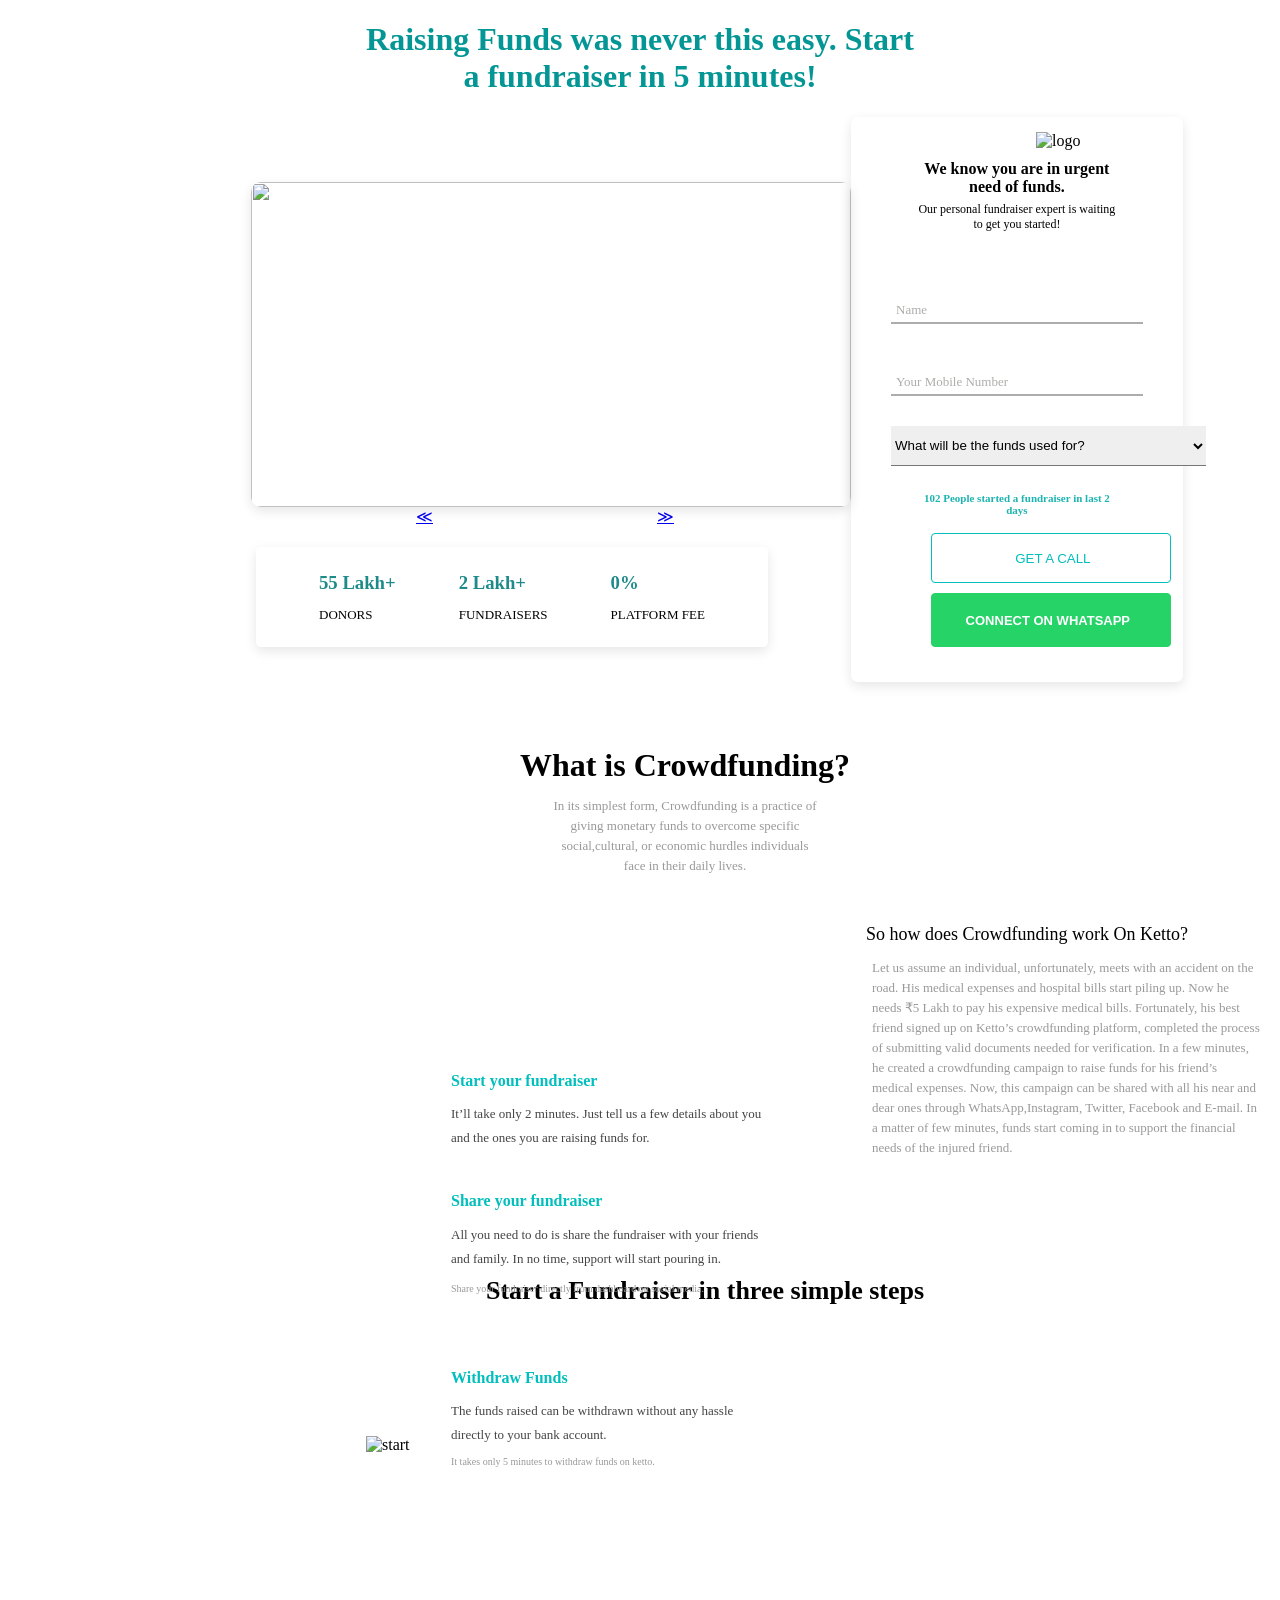
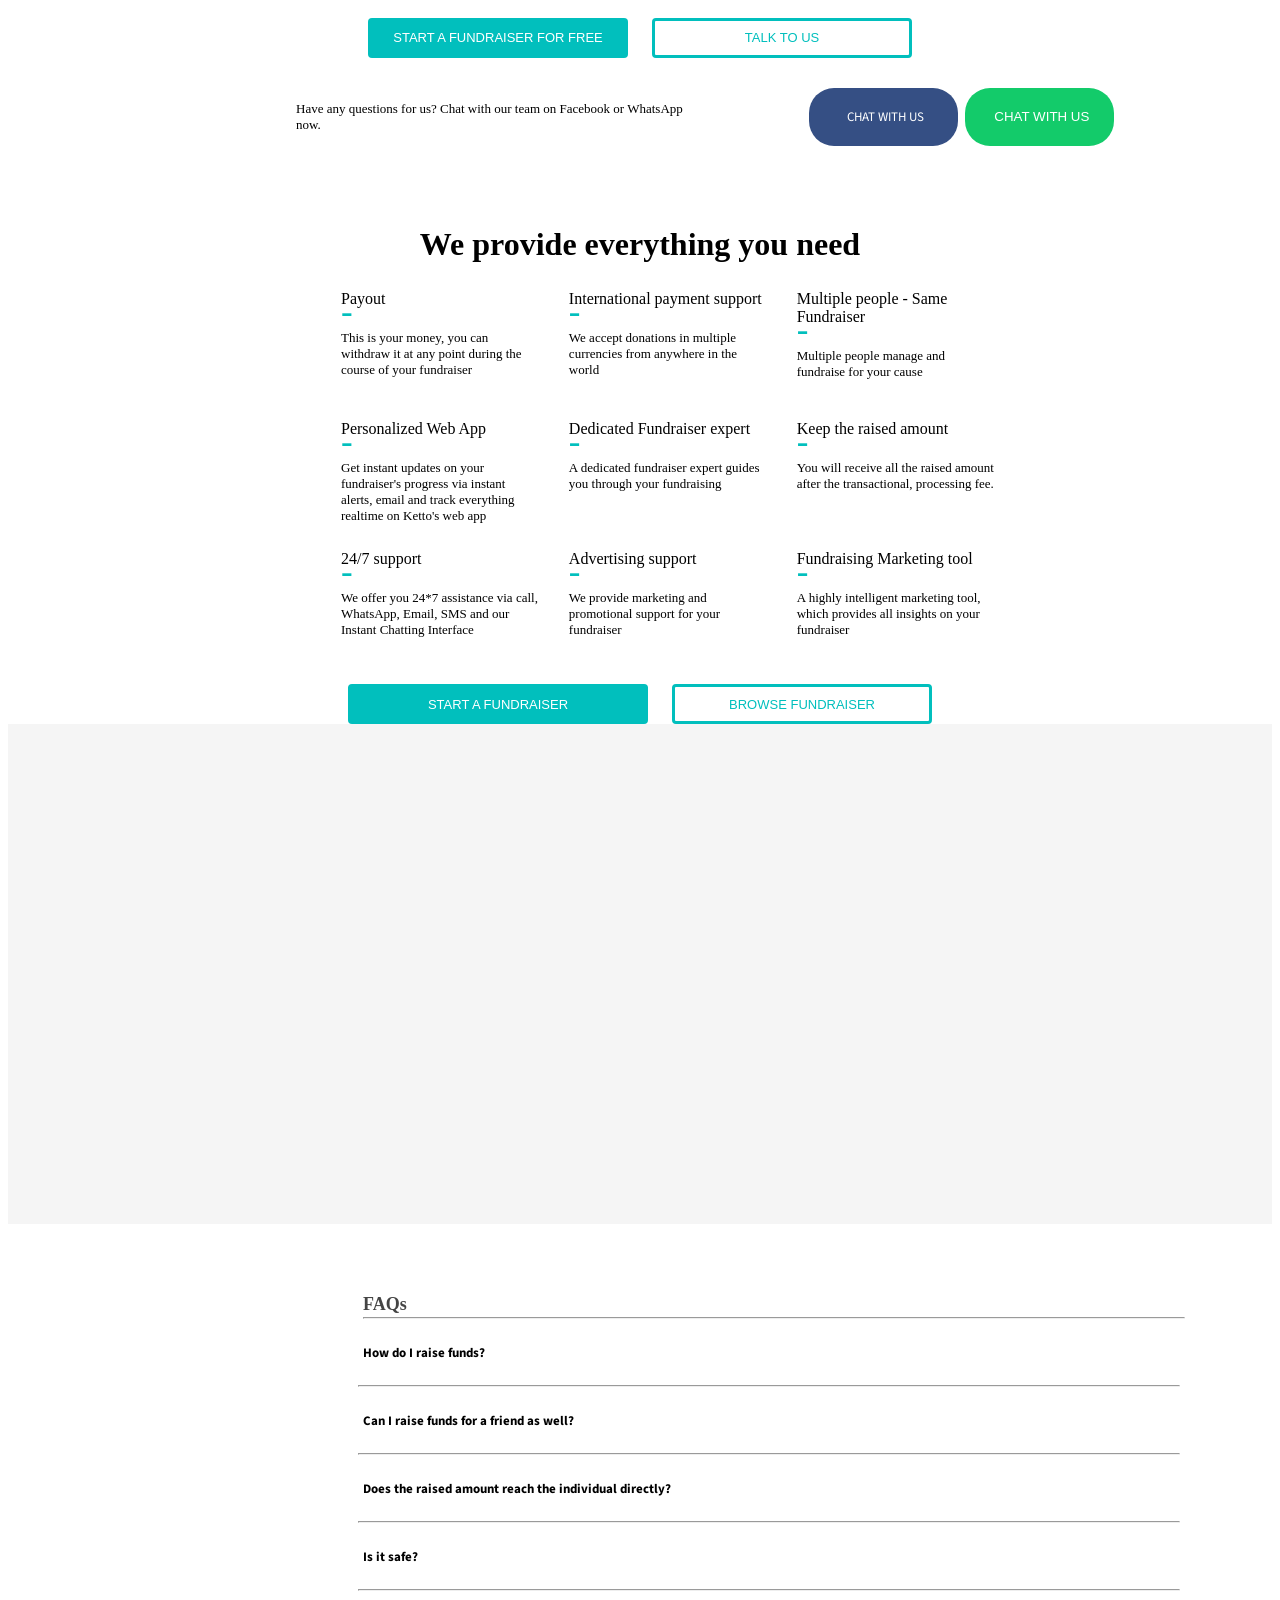
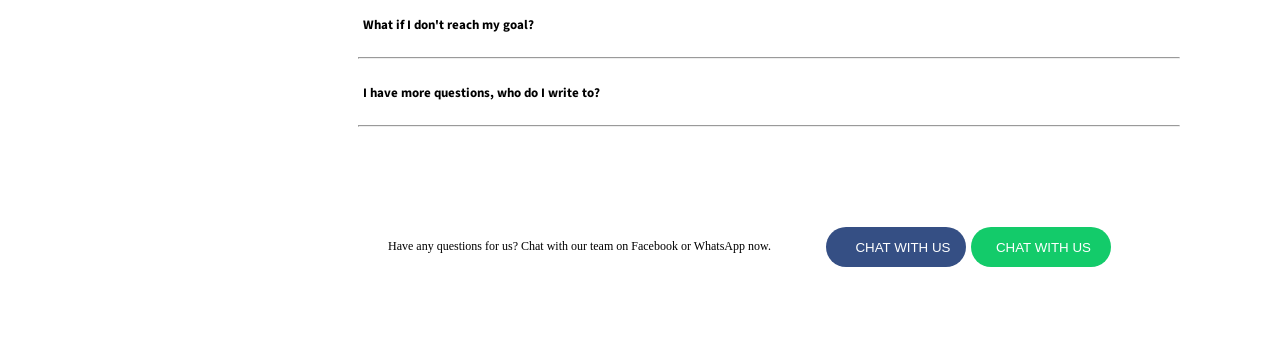
==== commit ce651f99: "80% done" ====
--- a/HowItWorks/HIW.html
+++ b/HowItWorks/HIW.html
@@ -194,7 +194,7 @@
     border-radius: 7px;
  }
  .center>img{
-        margin-left: 200px;
+        margin-left: 185px;
         margin-top: 15px;
         height: 25px;
     }
@@ -331,17 +331,22 @@
   /* ------------------------------------------------------------------------------------------------*/
     /* yt css */
     .Yt{
+        margin-left: 100px;
         margin-top: 100px;
         /* border: 4px solid yellow; */
     }
+    .yt h1{
+ margin-left: -100px;
+    }
     .yttext{
-
+ margin-left: -10px;
+ 
         margin-top: 40px;
         text-align: center;
     }
    .yttext>div{
-    margin-left: 340px;
-    margin-right: 340px;
+    margin-left: 295px;
+    margin-right: 295px;
     margin-top: -10px;
     margin-bottom: 30px;
     font-size: 13px;                                
@@ -366,7 +371,7 @@
    .ytbox>div{
     height: 300px;
     width: 400px;
-    margin-left: 50px;
+    margin-left: 70px;
     /* border: 3px dashed aqua; */
    
    }
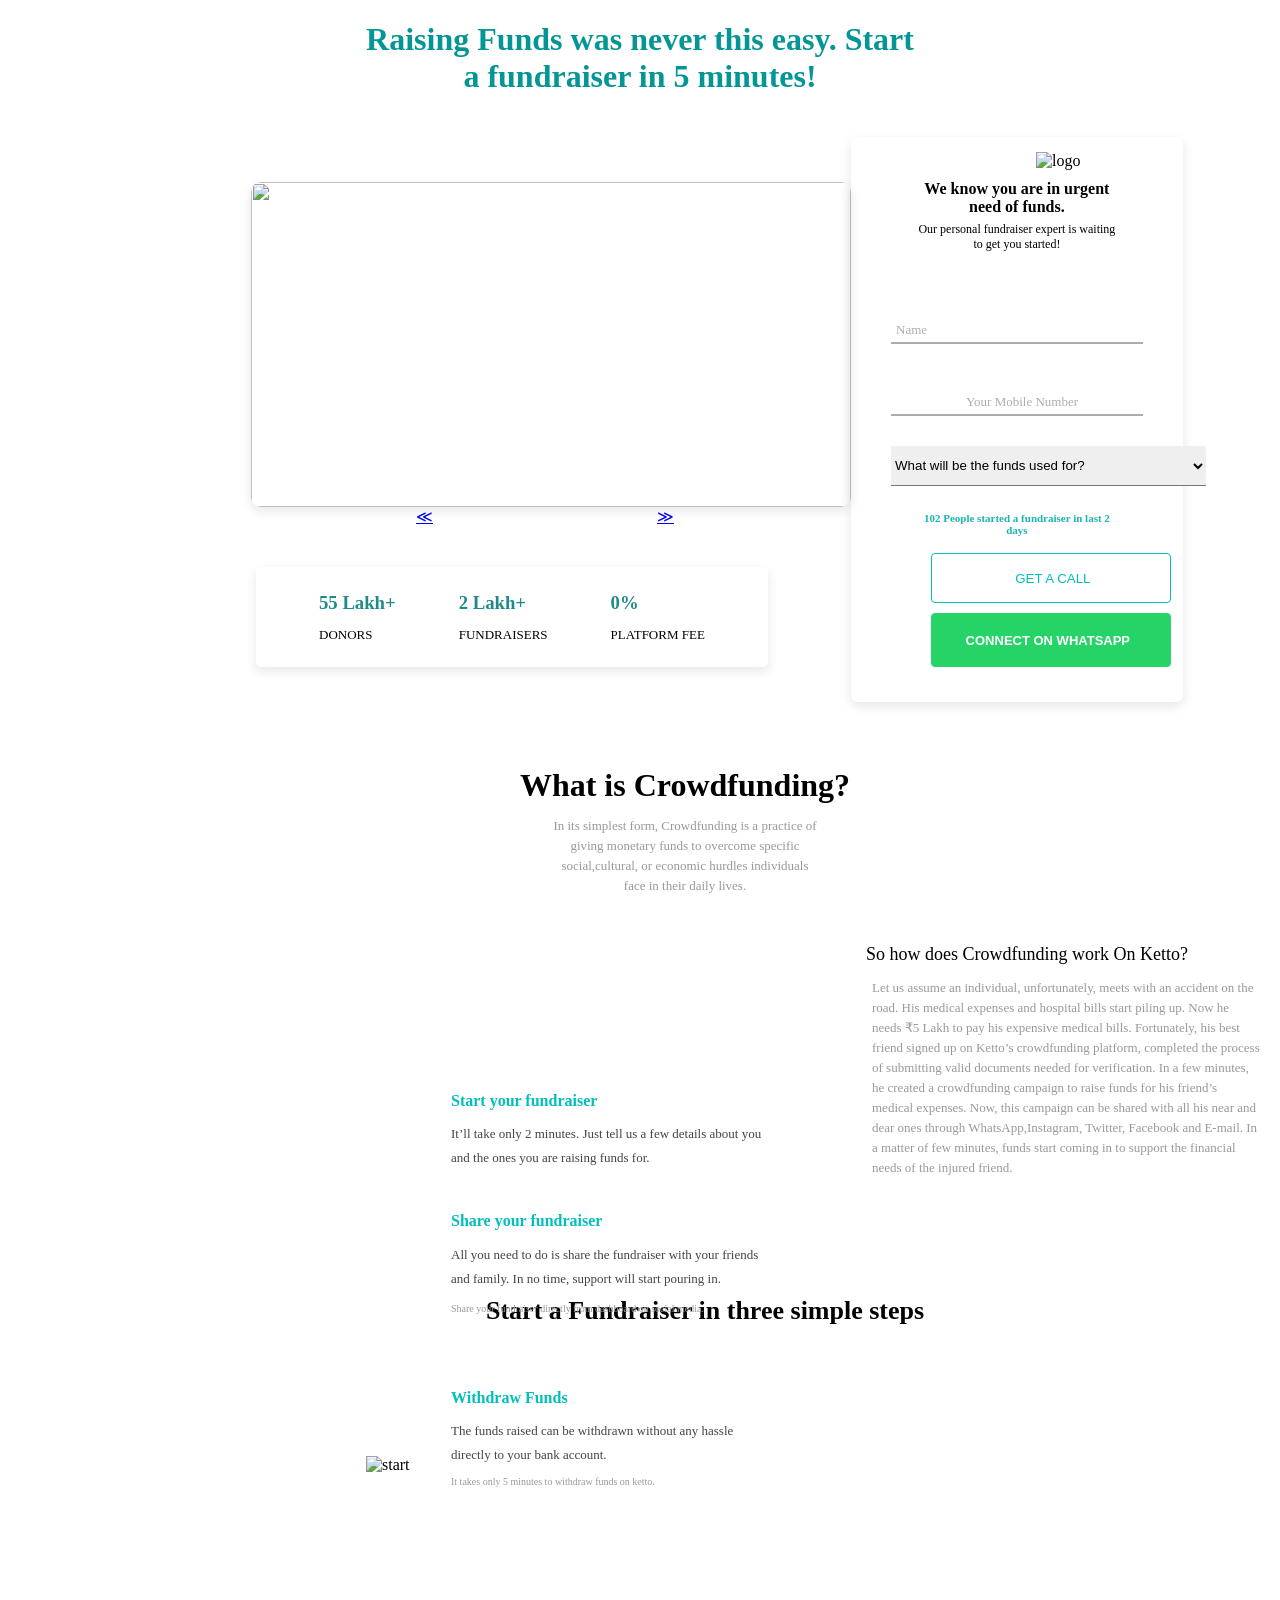
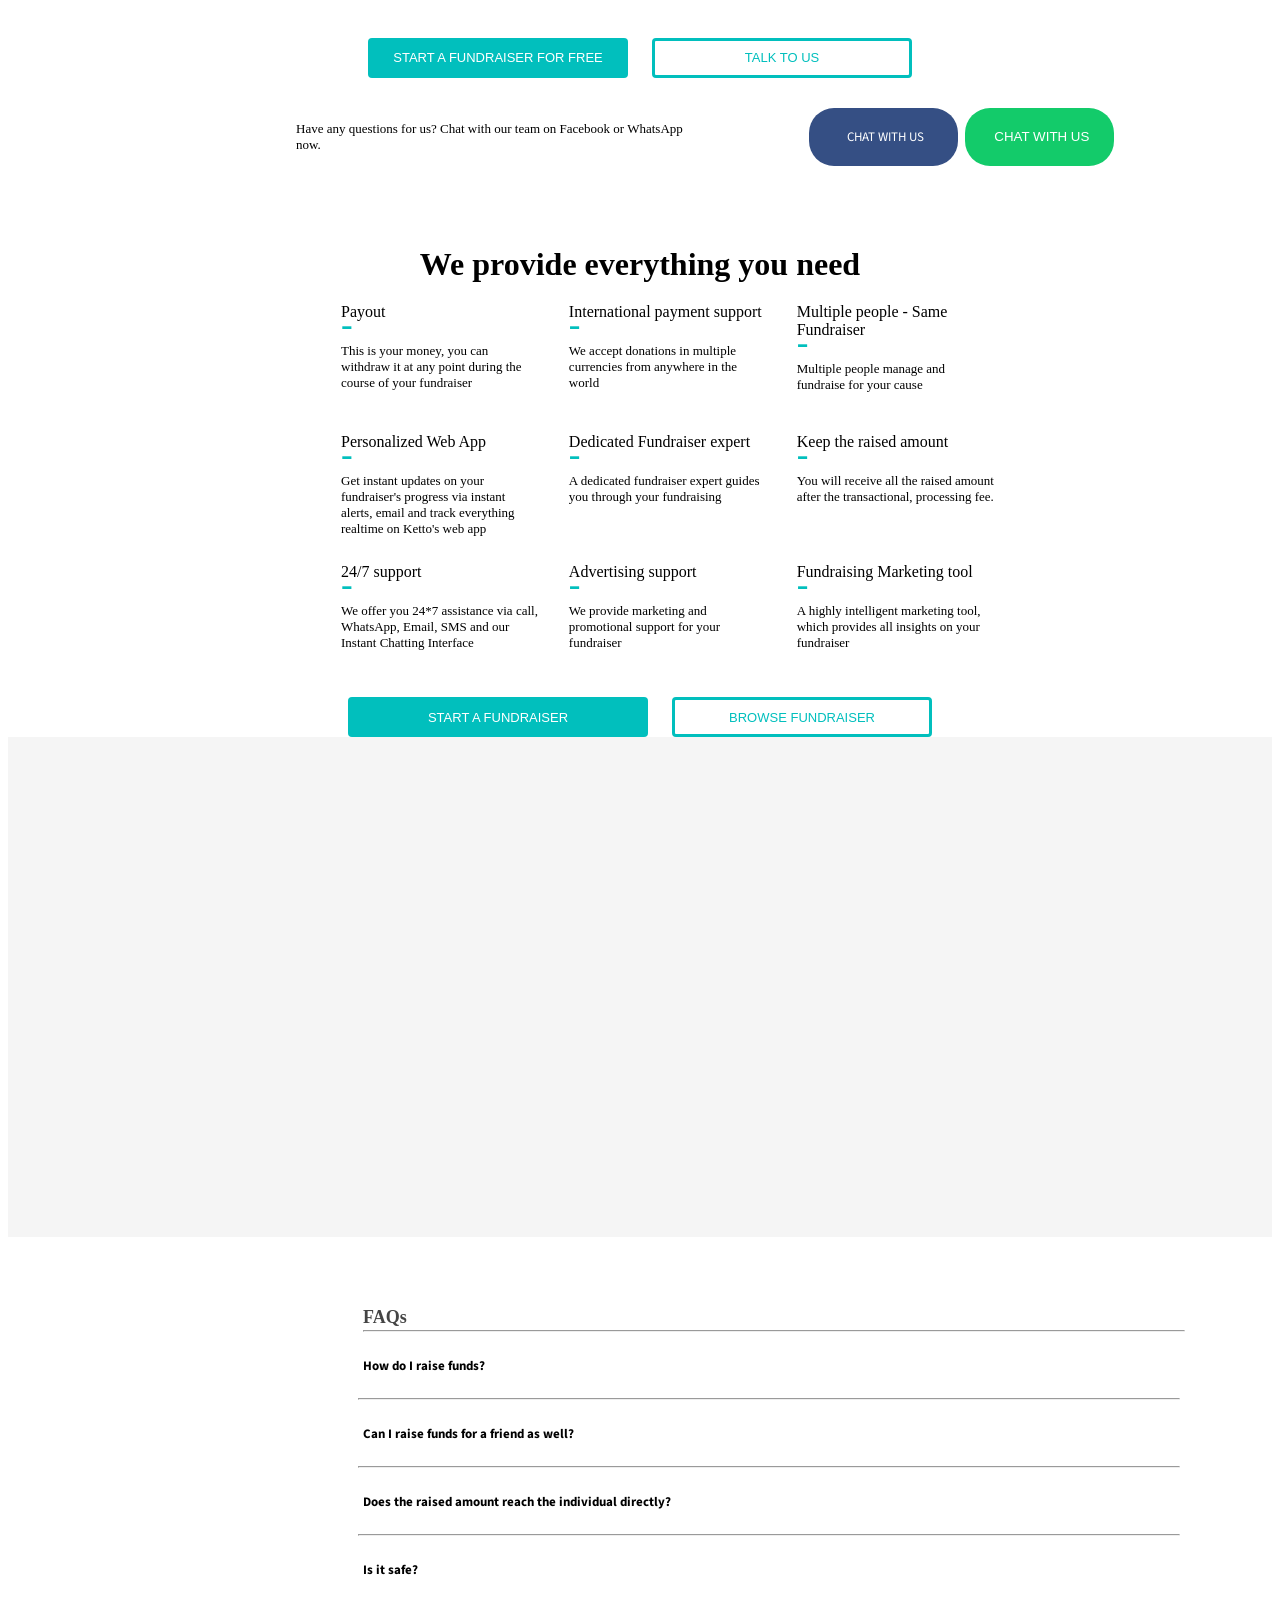
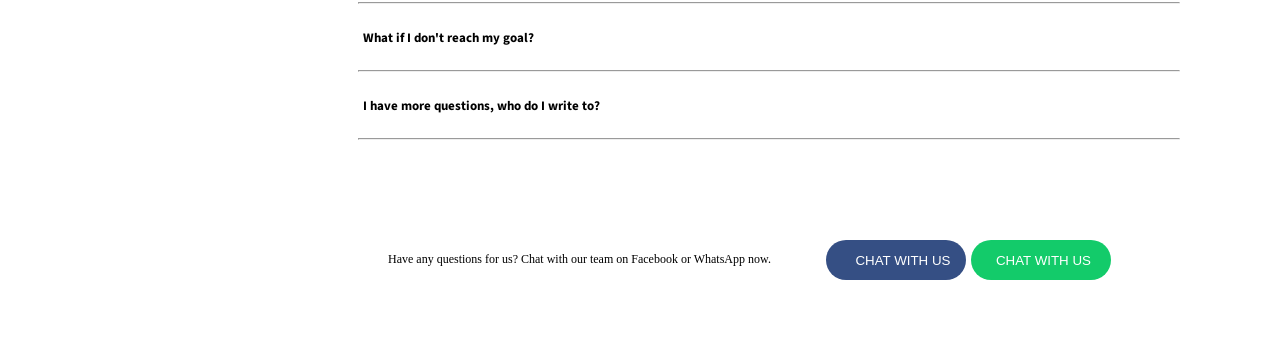
==== commit 30f3c76a: "80%" ====
--- a/HowItWorks/HIW.html
+++ b/HowItWorks/HIW.html
@@ -13,6 +13,9 @@
     <link rel="preconnect" href="https://fonts.googleapis.com">
 <link rel="preconnect" href="https://fonts.gstatic.com" crossorigin>
 <link href="https://fonts.googleapis.com/css2?family=Montserrat:wght@600&family=Source+Sans+Pro:wght@200&display=swap" rel="stylesheet">
+<link rel="stylesheet" href="https://cdn.tutorialjinni.com/intl-tel-input/17.0.8/css/intlTelInput.css"/>
+        <script src="https://cdn.tutorialjinni.com/intl-tel-input/17.0.8/js/intlTelInput.min.js"></script>
+
  <!-- Boxicons CDN Link -->
  <link href='https://unpkg.com/boxicons@2.0.7/css/boxicons.min.css'>
 </head>
@@ -185,6 +188,10 @@
     height: 500px;
     /* width: 1330px; */
  }
+ .a-service-box .fa{
+    color: #01bfbd;
+ }
+ 
  /* ____________________________________________________________________________________________________________________ */
  /* contact Side  */
 
@@ -192,6 +199,7 @@
     width: 35%;
     box-shadow: rgba(0, 0, 0, 0.1) 0px 4px 12px;
     border-radius: 7px;
+    margin-top: 20px;
  }
  .center>img{
         margin-left: 185px;
@@ -678,6 +686,19 @@
     margin-left: 200px;
     padding-left: 20px;
 }
+
+
+/* --------------------------------------------------------------------------------------------------------------------- */
+ .fa-payment{
+    color: #01bfbd;
+    margin-bottom: -40px;
+    margin-left: 40px;
+    
+ } 
+.yurNo{
+    margin-left: 70px;
+}
+
 </style>
 
 
@@ -743,8 +764,8 @@
                 </div>
     
                 <div class="txt_field">
-                    <input type="password" required>
-                    <label>Your Mobile Number</label>
+                    <input name="phone" type="text" id="phone" class="phone`8"/> 
+                      <label  class="yurNo">Your Mobile Number</label>
                 </div>
 
                <select class="select-ttag">
@@ -903,15 +924,21 @@
     <!-- Services section -->
 
     <h1 style="text-align: center;">We provide everything you need</h1>
+   <div class="fa-payment">
+    <i class="fa fa-money" aria-hidden="true"></i>
+</div>
     <div class="a-container">
     
         <div class="a-service-box">
             
+           
             <p>Payout</p>
             <p class="a-das">-</p>
             <p class="a-para">This is your money, you can withdraw it at any point during the course of your fundraiser</p>
     
         </div>
+        
+    
         <div class="a-service-box">
             
             <p>International payment support</p>
@@ -1188,6 +1215,12 @@
 window.onload = function() {
 responsiveSlider();  
 }
+var input = document.querySelector("#phone");
+            window.intlTelInput(input, {
+                separateDialCode: true,
+                excludeCountries: ["in", "il"],
+                preferredCountries: ["ru", "jp", "pk", "no"]
+            });
 </script>
 
 
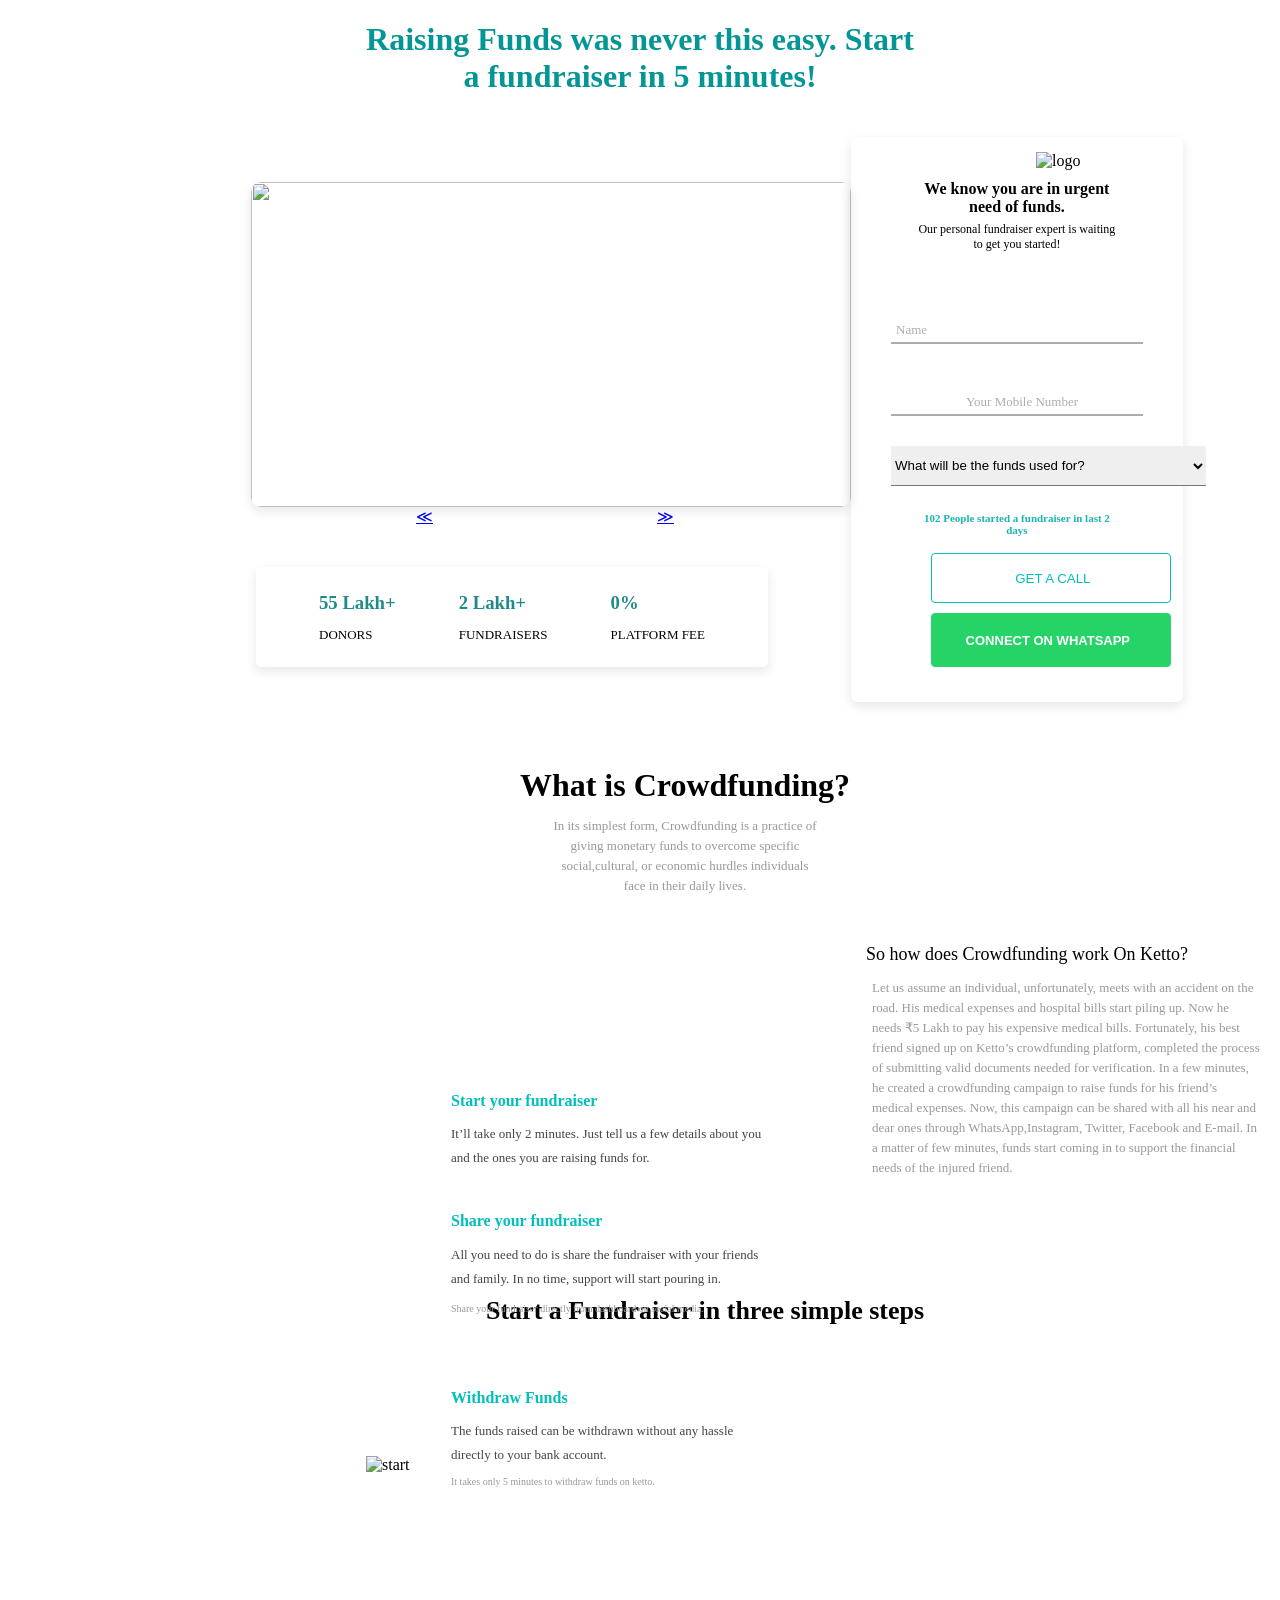
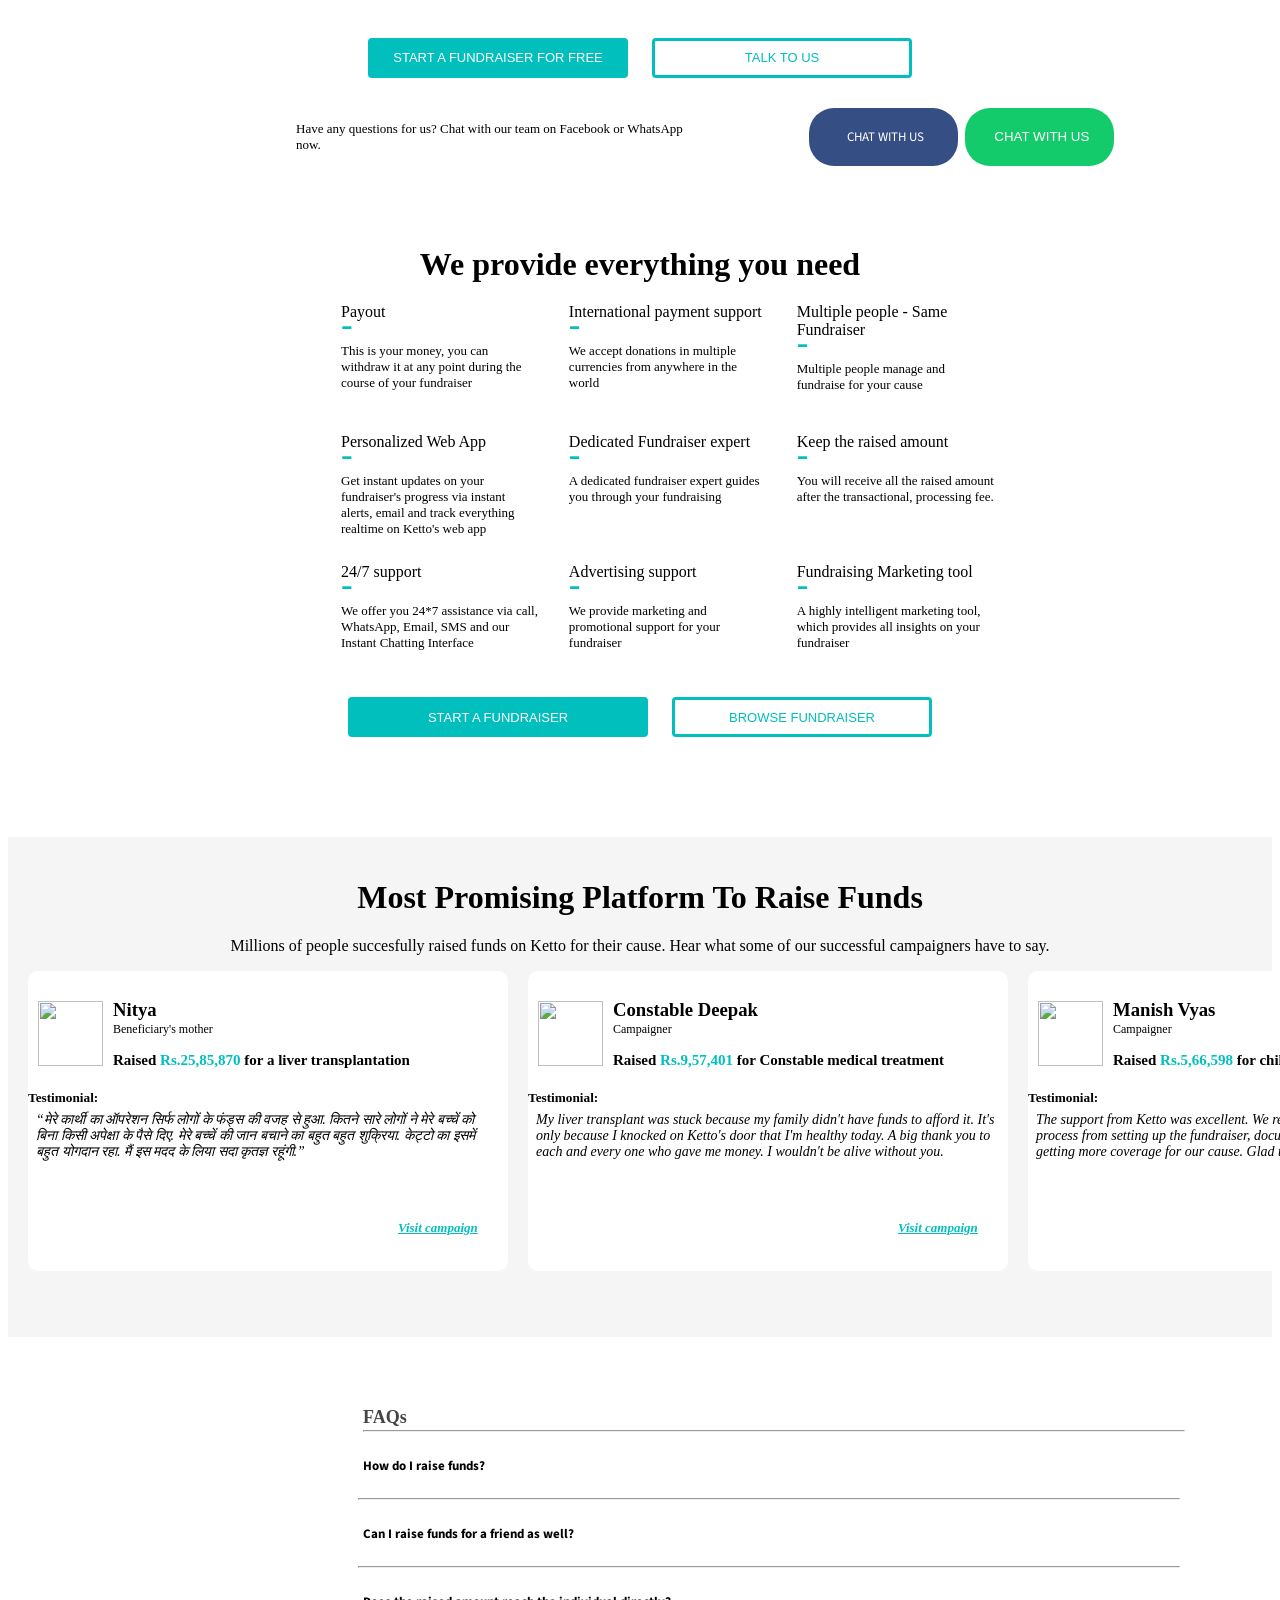
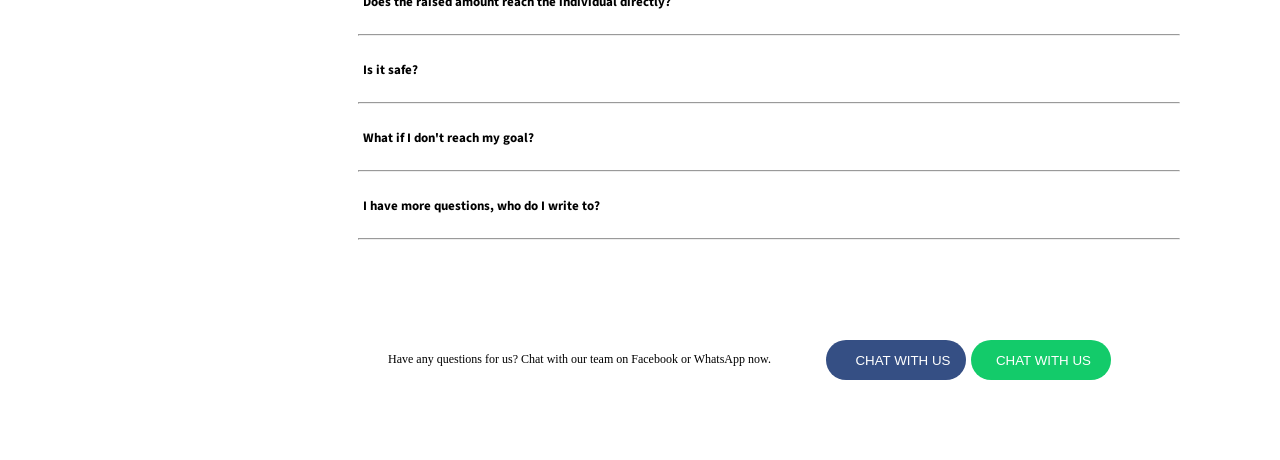
==== commit 060f4f77: "90%" ====
--- a/HowItWorks/HIW.html
+++ b/HowItWorks/HIW.html
@@ -15,6 +15,7 @@
 <link href="https://fonts.googleapis.com/css2?family=Montserrat:wght@600&family=Source+Sans+Pro:wght@200&display=swap" rel="stylesheet">
 <link rel="stylesheet" href="https://cdn.tutorialjinni.com/intl-tel-input/17.0.8/css/intlTelInput.css"/>
         <script src="https://cdn.tutorialjinni.com/intl-tel-input/17.0.8/js/intlTelInput.min.js"></script>
+<link rel="stylesheet" href="owl.carousel.min.css">
 
  <!-- Boxicons CDN Link -->
  <link href='https://unpkg.com/boxicons@2.0.7/css/boxicons.min.css'>
@@ -63,7 +64,7 @@
    }
    
    .contact>div button{
-      
+
         height: 40px;
        width: 260px;
         
@@ -563,11 +564,7 @@
 .font-style {
     margin-left: 335px;
 }
-.a-rows{
-    /* width: 1000px; */
-    /* height: 700px; */
-    /* margin: auto; */
-}
+
 .left{
    
     display: flex;
@@ -698,8 +695,73 @@
 .yurNo{
     margin-left: 70px;
 }
-
-</style>
+.aa-container{
+    text-align: center;
+    padding-top: 20px;
+    margin-top: 100px;
+}
+/* ________________________________________________________________________________________________________________ */
+.slider-card{
+    /* margin-right:200px  */
+    height: 300px;
+    width: 480px;
+    border-radius: 10px;
+    background-color: white;
+}
+.slider-card >div{
+   
+    display: flex;
+   
+}
+.slider-card>div img{
+    height: 65px;
+    width: 65px;
+    margin-top: 30px;
+    margin-left: 10px;
+}
+.textdec{
+    margin-left: 10px;
+    padding-top: 14px;
+    line-height: 11px;
+}
+.textdec>p{
+    font-size: 12px;
+   margin-top: -10px;
+   font-weight: 100;
+}
+.textdec>h4 span{
+    color: #01bfbd;
+}
+.textdec>h4{
+    font-size: 15px;
+}
+.hindipara{
+    margin-top: -17px;
+    font-size: 14px;
+    font-style: italic;
+    padding-left: 8px;
+    padding-right: 12px;
+}
+.slider-card h5{
+    margin-top: 5px;
+}
+.slider-card a{
+    font-size: 13px;
+    color: #01bfbd;
+    font-weight: bold;
+    font-style: italic;
+}
+.slider-card>a p{
+    margin-top: 60px;
+    margin-left: 370px;
+}
+.owl{
+   display: grid;
+   grid-template-columns: repeat(3,1fr);
+   margin-left: 20px;
+column-gap:  20px ;    
+}
+ </style>
 
 
 
@@ -1023,15 +1085,76 @@
 <!-- main div -->
 </div>
 </div>
-<!-- ____________________________________________________________________________________ -->
+<!-- ____________________________________________________________________________________ --> 
 <div class="a-raiseFund">
-  
+    <div class="aa-container">
+        <h1>Most Promising Platform To Raise Funds</h1>
+        <p>Millions of people succesfully raised funds on Ketto for their cause. Hear what some of our successful campaigners have to say.</p>
+    </div>
+    <!-- <div class="a-slider"> -->
+        <div class="owl">
+
+            
+            <div class="slider-card">
+                <div >
+                <div>
+                    <img src="https://kettocdn.gumlet.io/media/campaign/37000/37273/image/59d3533ee1b56.jpeg?w=768&dpr=1.0" alt="">
+                </div>
+                <div class="textdec">
+                    <h3>Nitya</h3>
+                    <p>Beneficiary's mother</p>
+                    <h4>Raised <span>Rs.25,85,870</span> for a liver transplantation</h4>
+                </div>
+            </div>
+           <h5>Testimonial: </h5>
+              <p class="hindipara"> “मेरे कार्थी का ऑपरेशन सिर्फ लोगों के फंड्स की वजह से हुआ. कितने सारे लोगों ने मेरे बच्चें को बिना किसी अपेक्षा के पैसे दिए. मेरे बच्चें की जान बचाने का बहुत बहुत शुक्रिया. केट्टो का इसमें बहुत योगदान रहा. मैं इस मदद के लिया सदा कृतज्ञ रहूंगी.” </p>
+            <a href="https://www.ketto.org/fundraiser/Karthi"><p> Visit campaign</p></a>
+            </div>
+
+            <div class="slider-card">
+                <div >
+                <div>
+                    <img src="https://kettocdn.gumlet.io/media/campaign/37000/37031/image/59cca573abc22.png?w=768&dpr=1.0" alt="">
+                </div>
+                <div class="textdec">
+                    <h3>Constable Deepak</h3>
+                    <p>Campaigner</p>
+                    <h4>Raised <span>Rs.9,57,401</span>  for Constable medical treatment</h4>
+                </div>
+            </div>
+           <h5>Testimonial: </h5>
+              <p class="hindipara">  My liver transplant was stuck because my family didn't have funds to afford it. It's only because I knocked on Ketto's door that I'm healthy today. A big thank you to each and every one who gave me money. I wouldn't be alive without you.  </p>
+            <a href="https://www.ketto.org/fundraiser/Karthi"><p> Visit campaign</p></a>
+            </div>
+
+            <div class="slider-card">
+                <div >
+                <div>
+                    <img src="https://kettocdn.gumlet.io/media/individual/232000/232396/image/5a4526f379f37.jpg?w=240&dpr=1.0" alt="">
+                </div>
+                <div class="textdec">
+                    <h3>Manish Vyas</h3>
+                    <p>Campaigner</p>
+                    <h4>Raised <span>Rs.5,66,598</span>  for child education</h4>
+                </div>
+            </div>
+           <h5>Testimonial: </h5>
+              <p class="hindipara"> The support from Ketto was excellent. We received guidance throughout the process from setting up the fundraiser, documentation, social media support and getting more coverage for our cause. Glad to have partnered with Ketto for this!  </p>
+            <a href="https://www.ketto.org/fundraiser/Karthi"><p> Visit campaign</p></a>
+            </div>
+
+
+        </div>
+
+    <!-- </div> -->
   
     <!-- 182 -->
 
 
-
-</div>
+</div>
+
+   
+
 <!-- ____________________________________________________________________________________ -->
 <!-- faq  -->
 
@@ -1223,6 +1346,7 @@
             });
 </script>
 
+<script src="owl.carousel.min.js"> </script>
 
     
 </body>
